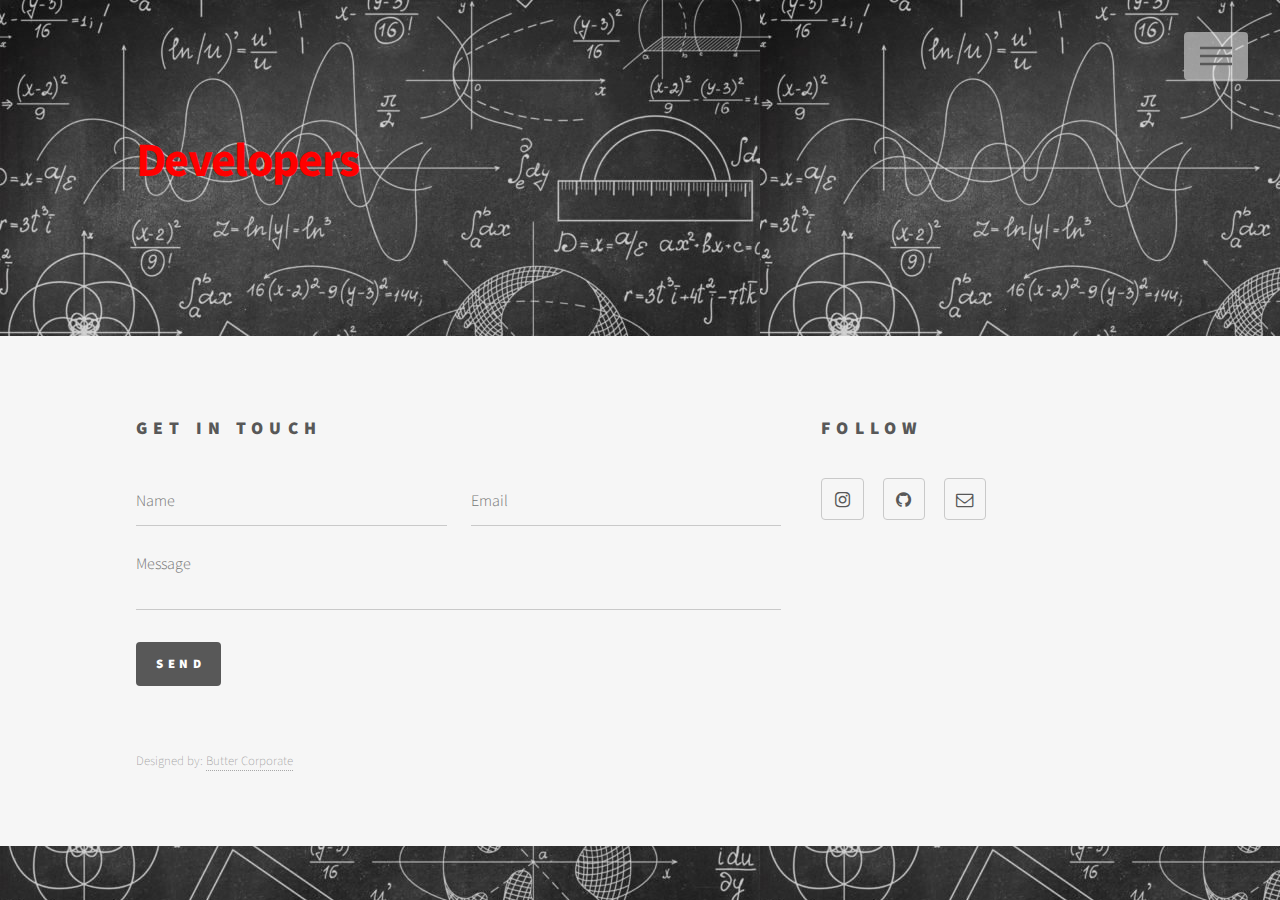
==== desarrolladores.html @ cd9f888b "menu bar changed" ====
<!DOCTYPE HTML>
<html>
<head>
	<meta charset="utf-8" />
	<meta name="viewport" content="width=device-width, initial-scale=1, user-scalable=no" />
	<link rel="stylesheet" href="assets/css/main.css" />
	<noscript><link rel="stylesheet" href="assets/css/noscript.css" /></noscript>
	<title>Developers</title>
</head>
<body class="is-preload">
		<div id="wrapper">

				<!-- Header -->
					<header id="header">
						<div class="inner">
							<!-- Nav -->
								<nav>
									<ul>
										<li><a href="#menu">Menu</a></li>
									</ul>
								</nav>

						</div>
					</header>

				<!-- Menu -->
					<nav id="menu">
						<h2>Menu</h2>
						<ul>
							<li><a href="index.html">Home</a></li>
							<li><a href="preguntas_frecuentes.html">Frequently asked question</a></li>
							<li><a href="otros_juegos.html">Other Products</a></li>
							<li><a href="elements.html">Donations</a></li>				
						</ul>
					</nav>

				<!-- Main -->
					<div id="main">
						<div class="inner">
							<header>
								<h1>
									<div id="pa2">Developers</div> 
								</h1>
							</header>
						</div>
					</div>
					<!-- Footer -->
					<footer id="footer">
						<div class="inner">
							<section>
								<h2>Get in touch</h2>
								<form method="post" action="#">
									<div class="fields">
										<div class="field half">
											<input type="text" name="name" id="name" placeholder="Name" />
										</div>
										<div class="field half">
											<input type="email" name="email" id="email" placeholder="Email" />
										</div>
										<div class="field">
											<textarea name="message" id="message" placeholder="Message"></textarea>
										</div>
									</div>
									<ul class="actions">
										<li><input type="submit" value="Send" class="primary" /></li>
									</ul>
								</form>
							</section>
							<section>
								<h2>Follow</h2>
								<ul class="icons">
									<li><a href="#" class="icon style2 fa-instagram"><span class="label">Instagram</span></a></li>
									<li><a href="#" class="icon style2 fa-github"><span class="label">GitHub</span></a></li>
									<li><a href="#" class="icon style2 fa-envelope-o"><span class="label">Email</span></a></li>
								</ul>
							</section>
							<ul class="copyright">
								<li>Designed by: <a href="">Butter Corporate</a></li>
							</ul>
						</div>
					</footer>
			</div>
			<script src="assets/js/jquery.min.js"></script>
			<script src="assets/js/browser.min.js"></script>
			<script src="assets/js/breakpoints.min.js"></script>
			<script src="assets/js/util.js"></script>
			<script src="assets/js/main.js"></script>
</body>
</html>
---- assets/css/main.css ----
@import url(font-awesome.min.css);
@import url("https://fonts.googleapis.com/css?family=Source+Sans+Pro:300,700,900");

/*
	Phantom by HTML5 UP
	html5up.net | @ajlkn
	Free for personal and commercial use under the CCA 3.0 license (html5up.net/license)
*/

html, body, div, span, applet, object,
iframe, h1, h2, h3, h4, h5, h6, p, blockquote,
pre, a, abbr, acronym, address, big, cite,
code, del, dfn, em, img, ins, kbd, q, s, samp,
small, strike, strong, sub, sup, tt, var, b,
u, i, center, dl, dt, dd, ol, ul, li, fieldset,
form, label, legend, table, caption, tbody,
tfoot, thead, tr, th, td, article, aside,
canvas, details, embed, figure, figcaption,
footer, header, hgroup, menu, nav, output, ruby,
section, summary, time, mark, audio, video {
	margin: 0;
	padding: 0;
	border: 0;
	font-size: 100%;
	font: inherit;
	vertical-align: baseline;}

article, aside, details, figcaption, figure,
footer, header, hgroup, menu, nav, section {
	display: block;}

body {
	line-height: 1;
}

ol, ul {
	list-style: none;
}

blockquote, q {
	quotes: none;
}

	blockquote:before, blockquote:after, q:before, q:after {
		content: '';
		content: none;
	}

table {
	border-collapse: collapse;
	border-spacing: 0;
}

body {
	-webkit-text-size-adjust: none;
}

mark {
	background-color: transparent;
	color: inherit;
}

input::-moz-focus-inner {
	border: 0;
	padding: 0;
}

input, select, textarea {
	-moz-appearance: none;
	-webkit-appearance: none;
	-ms-appearance: none;
	appearance: none;
}

/* Basic */

	@-ms-viewport {
		width: device-width;
	}

	body {
		-ms-overflow-style: scrollbar;
	}

	@media screen and (max-width: 480px) {

		html, body {
			min-width: 320px;
		}

	}

	html {
		box-sizing: border-box;
	}

	*, *:before, *:after {
		box-sizing: inherit;
	}

	body {
		background-image: url("fondo7.jpg");
	}

		body.is-preload *, body.is-preload *:before, body.is-preload *:after {
			-moz-animation: none !important;
			-webkit-animation: none !important;
			-ms-animation: none !important;
			animation: none !important;
			-moz-transition: none !important;
			-webkit-transition: none !important;
			-ms-transition: none !important;
			transition: none !important;
		}

/* Type */

	body, input, select, textarea {
		color: #585858;
		font-family: "Source Sans Pro", Helvetica, sans-serif;
		font-size: 16pt;
		font-weight: 300;
		line-height: 1.75;
	}

		@media screen and (max-width: 1680px) {

			body, input, select, textarea {
				font-size: 14pt;
			}

		}

		@media screen and (max-width: 1280px) {

			body, input, select, textarea {
				font-size: 12pt;
			}

		}

	a {
		-moz-transition: border-bottom-color 0.2s ease, color 0.2s ease;
		-webkit-transition: border-bottom-color 0.2s ease, color 0.2s ease;
		-ms-transition: border-bottom-color 0.2s ease, color 0.2s ease;
		transition: border-bottom-color 0.2s ease, color 0.2s ease;
		text-decoration: none;
		color: #585858;
		border-bottom: dotted 1px rgba(88, 88, 88, 0.5);
	}

		a:hover {
			border-bottom-color: transparent;
			color: #f2849e !important;
		}

	strong, b {
		font-weight: 900;
	}

	em, i {
		font-style: italic;
	}

	p {
		margin: 0 0 2em 0;
	}

	h1 {
		font-size: 3em;
		font-weight: 700;
		line-height: 1.3;
		margin: 0 0 1em 0;
		letter-spacing: -0.035em;
	}

		h1 {
			color: white;
		}


	#pa2 {
		color: red
	}
	#pa4 {
		color: rgb(42, 154, 219)
	}

	#pa5{
		color: #7EBD00;
	}
	#pa1, #pa2, #pa3, #pa4 {
		display: inline;
	}

		@media screen and (max-width: 736px) {

			h1 {
				font-size: 2em;
				margin: 0 0 1em 0;
			}

		}
		
		@media screen and (max-width: 360px) {

			h1 {
				font-size: 1.75em;
			}

		}

	h2, h3, h4, h5, h6 {
		font-weight: 900;
		line-height: 1.5;
		margin: 0 0 2em 0;
		text-transform: uppercase;
		letter-spacing: 0.35em;
	}

		h2 a, h3 a, h4 a, h5 a, h6 a {
			color: inherit;
		}

	h2 {
		font-size: 1.1em;
	}

	h3 {
		font-size: 1em;
	}

	h4 {
		font-size: 0.8em;
	}

	h5 {
		font-size: 0.8em;
	}

	h6 {
		font-size: 0.8em;
	}

	@media screen and (max-width: 980px) {

		h1 br, h2 br, h3 br, h4 br, h5 br, h6 br {
			display: none;
		}

	}

	@media screen and (max-width: 736px) {

		h2 {
			font-size: 1em;
		}

		h3 {
			font-size: 0.8em;
		}

	}

	sub {
		font-size: 0.8em;
		position: relative;
		top: 0.5em;
	}

	sup {
		font-size: 0.8em;
		position: relative;
		top: -0.5em;
	}

	blockquote {
		border-left: solid 4px #c9c9c9;
		font-style: italic;
		margin: 0 0 2em 0;
		padding: 0.5em 0 0.5em 2em;
	}

	code {
		background: rgba(144, 144, 144, 0.075);
		border-radius: 4px;
		border: solid 1px #c9c9c9;
		font-family: "Courier New", monospace;
		font-size: 0.9em;
		margin: 0 0.25em;
		padding: 0.25em 0.65em;
	}

	pre {
		-webkit-overflow-scrolling: touch;
		font-family: "Courier New", monospace;
		font-size: 0.9em;
		margin: 0 0 2em 0;
	}

		pre code {
			display: block;
			line-height: 1.75;
			padding: 1em 1.5em;
			overflow-x: auto;
		}

	hr {
		border: 0;
		border-bottom: solid 1px #c9c9c9;
		margin: 2em 0;
	}

		hr.major {
			margin: 3em 0;
		}

	.align-left {
		text-align: left;
	}

	.align-center {
		text-align: center;
	}

	.align-right {
		text-align: right;
	}

/* Row */

	.row {
		display: flex;
		flex-wrap: wrap;
		box-sizing: border-box;
		align-items: stretch;
	}

		.row > * {
			box-sizing: border-box;
		}

		.row.gtr-uniform > * > :last-child {
			margin-bottom: 0;
		}

		.row.aln-left {
			justify-content: flex-start;
		}

		.row.aln-center {
			justify-content: center;
		}

		.row.aln-right {
			justify-content: flex-end;
		}

		.row.aln-top {
			align-items: flex-start;
		}

		.row.aln-middle {
			align-items: center;
		}

		.row.aln-bottom {
			align-items: flex-end;
		}

		.row > .imp {
			order: -1;
		}

		.row > .col-1 {
			width: 8.3333333333%;
		}

		.row > .off-1 {
			margin-left: 8.3333333333%;
		}

		.row > .col-2 {
			width: 16.6666666667%;
		}

		.row > .off-2 {
			margin-left: 16.6666666667%;
		}

		.row > .col-3 {
			width: 25%;
		}

		.row > .off-3 {
			margin-left: 25%;
		}

		.row > .col-4 {
			width: 33.3333333333%;
		}

		.row > .off-4 {
			margin-left: 33.3333333333%;
		}

		.row > .col-5 {
			width: 41.6666666667%;
		}

		.row > .off-5 {
			margin-left: 41.6666666667%;
		}

		.row > .col-6 {
			width: 50%;
		}

		.row > .off-6 {
			margin-left: 50%;
		}

		.row > .col-7 {
			width: 58.3333333333%;
		}

		.row > .off-7 {
			margin-left: 58.3333333333%;
		}

		.row > .col-8 {
			width: 66.6666666667%;
		}

		.row > .off-8 {
			margin-left: 66.6666666667%;
		}

		.row > .col-9 {
			width: 75%;
		}

		.row > .off-9 {
			margin-left: 75%;
		}

		.row > .col-10 {
			width: 83.3333333333%;
		}

		.row > .off-10 {
			margin-left: 83.3333333333%;
		}

		.row > .col-11 {
			width: 91.6666666667%;
		}

		.row > .off-11 {
			margin-left: 91.6666666667%;
		}

		.row > .col-12 {
			width: 100%;
		}

		.row > .off-12 {
			margin-left: 100%;
		}

		.row.gtr-0 {
			margin-top: 0;
			margin-left: 0em;
		}

			.row.gtr-0 > * {
				padding: 0 0 0 0em;
			}

			.row.gtr-0.gtr-uniform {
				margin-top: 0em;
			}

				.row.gtr-0.gtr-uniform > * {
					padding-top: 0em;
				}

		.row.gtr-25 {
			margin-top: 0;
			margin-left: -0.5em;
		}

			.row.gtr-25 > * {
				padding: 0 0 0 0.5em;
			}

			.row.gtr-25.gtr-uniform {
				margin-top: -0.5em;
			}

				.row.gtr-25.gtr-uniform > * {
					padding-top: 0.5em;
				}

		.row.gtr-50 {
			margin-top: 0;
			margin-left: -1em;
		}

			.row.gtr-50 > * {
				padding: 0 0 0 1em;
			}

			.row.gtr-50.gtr-uniform {
				margin-top: -1em;
			}

				.row.gtr-50.gtr-uniform > * {
					padding-top: 1em;
				}

		.row {
			margin-top: 0;
			margin-left: -2em;
		}

			.row > * {
				padding: 0 0 0 2em;
			}

			.row.gtr-uniform {
				margin-top: -2em;
			}

				.row.gtr-uniform > * {
					padding-top: 2em;
				}

		.row.gtr-150 {
			margin-top: 0;
			margin-left: -3em;
		}

			.row.gtr-150 > * {
				padding: 0 0 0 3em;
			}

			.row.gtr-150.gtr-uniform {
				margin-top: -3em;
			}

				.row.gtr-150.gtr-uniform > * {
					padding-top: 3em;
				}

		.row.gtr-200 {
			margin-top: 0;
			margin-left: -4em;
		}

			.row.gtr-200 > * {
				padding: 0 0 0 4em;
			}

			.row.gtr-200.gtr-uniform {
				margin-top: -4em;
			}

				.row.gtr-200.gtr-uniform > * {
					padding-top: 4em;
				}

		@media screen and (max-width: 1680px) {

			.row {
				display: flex;
				flex-wrap: wrap;
				box-sizing: border-box;
				align-items: stretch;
			}

				.row > * {
					box-sizing: border-box;
				}

				.row.gtr-uniform > * > :last-child {
					margin-bottom: 0;
				}

				.row.aln-left {
					justify-content: flex-start;
				}

				.row.aln-center {
					justify-content: center;
				}

				.row.aln-right {
					justify-content: flex-end;
				}

				.row.aln-top {
					align-items: flex-start;
				}

				.row.aln-middle {
					align-items: center;
				}

				.row.aln-bottom {
					align-items: flex-end;
				}

				.row > .imp-xlarge {
					order: -1;
				}

				.row > .col-1-xlarge {
					width: 8.3333333333%;
				}

				.row > .off-1-xlarge {
					margin-left: 8.3333333333%;
				}

				.row > .col-2-xlarge {
					width: 16.6666666667%;
				}

				.row > .off-2-xlarge {
					margin-left: 16.6666666667%;
				}

				.row > .col-3-xlarge {
					width: 25%;
				}

				.row > .off-3-xlarge {
					margin-left: 25%;
				}

				.row > .col-4-xlarge {
					width: 33.3333333333%;
				}

				.row > .off-4-xlarge {
					margin-left: 33.3333333333%;
				}

				.row > .col-5-xlarge {
					width: 41.6666666667%;
				}

				.row > .off-5-xlarge {
					margin-left: 41.6666666667%;
				}

				.row > .col-6-xlarge {
					width: 50%;
				}

				.row > .off-6-xlarge {
					margin-left: 50%;
				}

				.row > .col-7-xlarge {
					width: 58.3333333333%;
				}

				.row > .off-7-xlarge {
					margin-left: 58.3333333333%;
				}

				.row > .col-8-xlarge {
					width: 66.6666666667%;
				}

				.row > .off-8-xlarge {
					margin-left: 66.6666666667%;
				}

				.row > .col-9-xlarge {
					width: 75%;
				}

				.row > .off-9-xlarge {
					margin-left: 75%;
				}

				.row > .col-10-xlarge {
					width: 83.3333333333%;
				}

				.row > .off-10-xlarge {
					margin-left: 83.3333333333%;
				}

				.row > .col-11-xlarge {
					width: 91.6666666667%;
				}

				.row > .off-11-xlarge {
					margin-left: 91.6666666667%;
				}

				.row > .col-12-xlarge {
					width: 100%;
				}

				.row > .off-12-xlarge {
					margin-left: 100%;
				}

				.row.gtr-0 {
					margin-top: 0;
					margin-left: 0em;
				}

					.row.gtr-0 > * {
						padding: 0 0 0 0em;
					}

					.row.gtr-0.gtr-uniform {
						margin-top: 0em;
					}

						.row.gtr-0.gtr-uniform > * {
							padding-top: 0em;
						}

				.row.gtr-25 {
					margin-top: 0;
					margin-left: -0.5em;
				}

					.row.gtr-25 > * {
						padding: 0 0 0 0.5em;
					}

					.row.gtr-25.gtr-uniform {
						margin-top: -0.5em;
					}

						.row.gtr-25.gtr-uniform > * {
							padding-top: 0.5em;
						}

				.row.gtr-50 {
					margin-top: 0;
					margin-left: -1em;
				}

					.row.gtr-50 > * {
						padding: 0 0 0 1em;
					}

					.row.gtr-50.gtr-uniform {
						margin-top: -1em;
					}

						.row.gtr-50.gtr-uniform > * {
							padding-top: 1em;
						}

				.row {
					margin-top: 0;
					margin-left: -2em;
				}

					.row > * {
						padding: 0 0 0 2em;
					}

					.row.gtr-uniform {
						margin-top: -2em;
					}

						.row.gtr-uniform > * {
							padding-top: 2em;
						}

				.row.gtr-150 {
					margin-top: 0;
					margin-left: -3em;
				}

					.row.gtr-150 > * {
						padding: 0 0 0 3em;
					}

					.row.gtr-150.gtr-uniform {
						margin-top: -3em;
					}

						.row.gtr-150.gtr-uniform > * {
							padding-top: 3em;
						}

				.row.gtr-200 {
					margin-top: 0;
					margin-left: -4em;
				}

					.row.gtr-200 > * {
						padding: 0 0 0 4em;
					}

					.row.gtr-200.gtr-uniform {
						margin-top: -4em;
					}

						.row.gtr-200.gtr-uniform > * {
							padding-top: 4em;
						}

		}

		@media screen and (max-width: 1280px) {

			.row {
				display: flex;
				flex-wrap: wrap;
				box-sizing: border-box;
				align-items: stretch;
			}

				.row > * {
					box-sizing: border-box;
				}

				.row.gtr-uniform > * > :last-child {
					margin-bottom: 0;
				}

				.row.aln-left {
					justify-content: flex-start;
				}

				.row.aln-center {
					justify-content: center;
				}

				.row.aln-right {
					justify-content: flex-end;
				}

				.row.aln-top {
					align-items: flex-start;
				}

				.row.aln-middle {
					align-items: center;
				}

				.row.aln-bottom {
					align-items: flex-end;
				}

				.row > .imp-large {
					order: -1;
				}

				.row > .col-1-large {
					width: 8.3333333333%;
				}

				.row > .off-1-large {
					margin-left: 8.3333333333%;
				}

				.row > .col-2-large {
					width: 16.6666666667%;
				}

				.row > .off-2-large {
					margin-left: 16.6666666667%;
				}

				.row > .col-3-large {
					width: 25%;
				}

				.row > .off-3-large {
					margin-left: 25%;
				}

				.row > .col-4-large {
					width: 33.3333333333%;
				}

				.row > .off-4-large {
					margin-left: 33.3333333333%;
				}

				.row > .col-5-large {
					width: 41.6666666667%;
				}

				.row > .off-5-large {
					margin-left: 41.6666666667%;
				}

				.row > .col-6-large {
					width: 50%;
				}

				.row > .off-6-large {
					margin-left: 50%;
				}

				.row > .col-7-large {
					width: 58.3333333333%;
				}

				.row > .off-7-large {
					margin-left: 58.3333333333%;
				}

				.row > .col-8-large {
					width: 66.6666666667%;
				}

				.row > .off-8-large {
					margin-left: 66.6666666667%;
				}

				.row > .col-9-large {
					width: 75%;
				}

				.row > .off-9-large {
					margin-left: 75%;
				}

				.row > .col-10-large {
					width: 83.3333333333%;
				}

				.row > .off-10-large {
					margin-left: 83.3333333333%;
				}

				.row > .col-11-large {
					width: 91.6666666667%;
				}

				.row > .off-11-large {
					margin-left: 91.6666666667%;
				}

				.row > .col-12-large {
					width: 100%;
				}

				.row > .off-12-large {
					margin-left: 100%;
				}

				.row.gtr-0 {
					margin-top: 0;
					margin-left: 0em;
				}

					.row.gtr-0 > * {
						padding: 0 0 0 0em;
					}

					.row.gtr-0.gtr-uniform {
						margin-top: 0em;
					}

						.row.gtr-0.gtr-uniform > * {
							padding-top: 0em;
						}

				.row.gtr-25 {
					margin-top: 0;
					margin-left: -0.5em;
				}

					.row.gtr-25 > * {
						padding: 0 0 0 0.5em;
					}

					.row.gtr-25.gtr-uniform {
						margin-top: -0.5em;
					}

						.row.gtr-25.gtr-uniform > * {
							padding-top: 0.5em;
						}

				.row.gtr-50 {
					margin-top: 0;
					margin-left: -1em;
				}

					.row.gtr-50 > * {
						padding: 0 0 0 1em;
					}

					.row.gtr-50.gtr-uniform {
						margin-top: -1em;
					}

						.row.gtr-50.gtr-uniform > * {
							padding-top: 1em;
						}

				.row {
					margin-top: 0;
					margin-left: -2em;
				}

					.row > * {
						padding: 0 0 0 2em;
					}

					.row.gtr-uniform {
						margin-top: -2em;
					}

						.row.gtr-uniform > * {
							padding-top: 2em;
						}

				.row.gtr-150 {
					margin-top: 0;
					margin-left: -3em;
				}

					.row.gtr-150 > * {
						padding: 0 0 0 3em;
					}

					.row.gtr-150.gtr-uniform {
						margin-top: -3em;
					}

						.row.gtr-150.gtr-uniform > * {
							padding-top: 3em;
						}

				.row.gtr-200 {
					margin-top: 0;
					margin-left: -4em;
				}

					.row.gtr-200 > * {
						padding: 0 0 0 4em;
					}

					.row.gtr-200.gtr-uniform {
						margin-top: -4em;
					}

						.row.gtr-200.gtr-uniform > * {
							padding-top: 4em;
						}

		}

		@media screen and (max-width: 980px) {

			.row {
				display: flex;
				flex-wrap: wrap;
				box-sizing: border-box;
				align-items: stretch;
			}

				.row > * {
					box-sizing: border-box;
				}

				.row.gtr-uniform > * > :last-child {
					margin-bottom: 0;
				}

				.row.aln-left {
					justify-content: flex-start;
				}

				.row.aln-center {
					justify-content: center;
				}

				.row.aln-right {
					justify-content: flex-end;
				}

				.row.aln-top {
					align-items: flex-start;
				}

				.row.aln-middle {
					align-items: center;
				}

				.row.aln-bottom {
					align-items: flex-end;
				}

				.row > .imp-medium {
					order: -1;
				}

				.row > .col-1-medium {
					width: 8.3333333333%;
				}

				.row > .off-1-medium {
					margin-left: 8.3333333333%;
				}

				.row > .col-2-medium {
					width: 16.6666666667%;
				}

				.row > .off-2-medium {
					margin-left: 16.6666666667%;
				}

				.row > .col-3-medium {
					width: 25%;
				}

				.row > .off-3-medium {
					margin-left: 25%;
				}

				.row > .col-4-medium {
					width: 33.3333333333%;
				}

				.row > .off-4-medium {
					margin-left: 33.3333333333%;
				}

				.row > .col-5-medium {
					width: 41.6666666667%;
				}

				.row > .off-5-medium {
					margin-left: 41.6666666667%;
				}

				.row > .col-6-medium {
					width: 50%;
				}

				.row > .off-6-medium {
					margin-left: 50%;
				}

				.row > .col-7-medium {
					width: 58.3333333333%;
				}

				.row > .off-7-medium {
					margin-left: 58.3333333333%;
				}

				.row > .col-8-medium {
					width: 66.6666666667%;
				}

				.row > .off-8-medium {
					margin-left: 66.6666666667%;
				}

				.row > .col-9-medium {
					width: 75%;
				}

				.row > .off-9-medium {
					margin-left: 75%;
				}

				.row > .col-10-medium {
					width: 83.3333333333%;
				}

				.row > .off-10-medium {
					margin-left: 83.3333333333%;
				}

				.row > .col-11-medium {
					width: 91.6666666667%;
				}

				.row > .off-11-medium {
					margin-left: 91.6666666667%;
				}

				.row > .col-12-medium {
					width: 100%;
				}

				.row > .off-12-medium {
					margin-left: 100%;
				}

				.row.gtr-0 {
					margin-top: 0;
					margin-left: 0em;
				}

					.row.gtr-0 > * {
						padding: 0 0 0 0em;
					}

					.row.gtr-0.gtr-uniform {
						margin-top: 0em;
					}

						.row.gtr-0.gtr-uniform > * {
							padding-top: 0em;
						}

				.row.gtr-25 {
					margin-top: 0;
					margin-left: -0.375em;
				}

					.row.gtr-25 > * {
						padding: 0 0 0 0.375em;
					}

					.row.gtr-25.gtr-uniform {
						margin-top: -0.375em;
					}

						.row.gtr-25.gtr-uniform > * {
							padding-top: 0.375em;
						}

				.row.gtr-50 {
					margin-top: 0;
					margin-left: -0.75em;
				}

					.row.gtr-50 > * {
						padding: 0 0 0 0.75em;
					}

					.row.gtr-50.gtr-uniform {
						margin-top: -0.75em;
					}

						.row.gtr-50.gtr-uniform > * {
							padding-top: 0.75em;
						}

				.row {
					margin-top: 0;
					margin-left: -1.5em;
				}

					.row > * {
						padding: 0 0 0 1.5em;
					}

					.row.gtr-uniform {
						margin-top: -1.5em;
					}

						.row.gtr-uniform > * {
							padding-top: 1.5em;
						}

				.row.gtr-150 {
					margin-top: 0;
					margin-left: -2.25em;
				}

					.row.gtr-150 > * {
						padding: 0 0 0 2.25em;
					}

					.row.gtr-150.gtr-uniform {
						margin-top: -2.25em;
					}

						.row.gtr-150.gtr-uniform > * {
							padding-top: 2.25em;
						}

				.row.gtr-200 {
					margin-top: 0;
					margin-left: -3em;
				}

					.row.gtr-200 > * {
						padding: 0 0 0 3em;
					}

					.row.gtr-200.gtr-uniform {
						margin-top: -3em;
					}

						.row.gtr-200.gtr-uniform > * {
							padding-top: 3em;
						}

		}

		@media screen and (max-width: 736px) {

			.row {
				display: flex;
				flex-wrap: wrap;
				box-sizing: border-box;
				align-items: stretch;
			}

				.row > * {
					box-sizing: border-box;
				}

				.row.gtr-uniform > * > :last-child {
					margin-bottom: 0;
				}

				.row.aln-left {
					justify-content: flex-start;
				}

				.row.aln-center {
					justify-content: center;
				}

				.row.aln-right {
					justify-content: flex-end;
				}

				.row.aln-top {
					align-items: flex-start;
				}

				.row.aln-middle {
					align-items: center;
				}

				.row.aln-bottom {
					align-items: flex-end;
				}

				.row > .imp-small {
					order: -1;
				}

				.row > .col-1-small {
					width: 8.3333333333%;
				}

				.row > .off-1-small {
					margin-left: 8.3333333333%;
				}

				.row > .col-2-small {
					width: 16.6666666667%;
				}

				.row > .off-2-small {
					margin-left: 16.6666666667%;
				}

				.row > .col-3-small {
					width: 25%;
				}

				.row > .off-3-small {
					margin-left: 25%;
				}

				.row > .col-4-small {
					width: 33.3333333333%;
				}

				.row > .off-4-small {
					margin-left: 33.3333333333%;
				}

				.row > .col-5-small {
					width: 41.6666666667%;
				}

				.row > .off-5-small {
					margin-left: 41.6666666667%;
				}

				.row > .col-6-small {
					width: 50%;
				}

				.row > .off-6-small {
					margin-left: 50%;
				}

				.row > .col-7-small {
					width: 58.3333333333%;
				}

				.row > .off-7-small {
					margin-left: 58.3333333333%;
				}

				.row > .col-8-small {
					width: 66.6666666667%;
				}

				.row > .off-8-small {
					margin-left: 66.6666666667%;
				}

				.row > .col-9-small {
					width: 75%;
				}

				.row > .off-9-small {
					margin-left: 75%;
				}

				.row > .col-10-small {
					width: 83.3333333333%;
				}

				.row > .off-10-small {
					margin-left: 83.3333333333%;
				}

				.row > .col-11-small {
					width: 91.6666666667%;
				}

				.row > .off-11-small {
					margin-left: 91.6666666667%;
				}

				.row > .col-12-small {
					width: 100%;
				}

				.row > .off-12-small {
					margin-left: 100%;
				}

				.row.gtr-0 {
					margin-top: 0;
					margin-left: 0em;
				}

					.row.gtr-0 > * {
						padding: 0 0 0 0em;
					}

					.row.gtr-0.gtr-uniform {
						margin-top: 0em;
					}

						.row.gtr-0.gtr-uniform > * {
							padding-top: 0em;
						}

				.row.gtr-25 {
					margin-top: 0;
					margin-left: -0.25em;
				}

					.row.gtr-25 > * {
						padding: 0 0 0 0.25em;
					}

					.row.gtr-25.gtr-uniform {
						margin-top: -0.25em;
					}

						.row.gtr-25.gtr-uniform > * {
							padding-top: 0.25em;
						}

				.row.gtr-50 {
					margin-top: 0;
					margin-left: -0.5em;
				}

					.row.gtr-50 > * {
						padding: 0 0 0 0.5em;
					}

					.row.gtr-50.gtr-uniform {
						margin-top: -0.5em;
					}

						.row.gtr-50.gtr-uniform > * {
							padding-top: 0.5em;
						}

				.row {
					margin-top: 0;
					margin-left: -1em;
				}

					.row > * {
						padding: 0 0 0 1em;
					}

					.row.gtr-uniform {
						margin-top: -1em;
					}

						.row.gtr-uniform > * {
							padding-top: 1em;
						}

				.row.gtr-150 {
					margin-top: 0;
					margin-left: -1.5em;
				}

					.row.gtr-150 > * {
						padding: 0 0 0 1.5em;
					}

					.row.gtr-150.gtr-uniform {
						margin-top: -1.5em;
					}

						.row.gtr-150.gtr-uniform > * {
							padding-top: 1.5em;
						}

				.row.gtr-200 {
					margin-top: 0;
					margin-left: -2em;
				}

					.row.gtr-200 > * {
						padding: 0 0 0 2em;
					}

					.row.gtr-200.gtr-uniform {
						margin-top: -2em;
					}

						.row.gtr-200.gtr-uniform > * {
							padding-top: 2em;
						}

		}

		@media screen and (max-width: 480px) {

			.row {
				display: flex;
				flex-wrap: wrap;
				box-sizing: border-box;
				align-items: stretch;
			}

				.row > * {
					box-sizing: border-box;
				}

				.row.gtr-uniform > * > :last-child {
					margin-bottom: 0;
				}

				.row.aln-left {
					justify-content: flex-start;
				}

				.row.aln-center {
					justify-content: center;
				}

				.row.aln-right {
					justify-content: flex-end;
				}

				.row.aln-top {
					align-items: flex-start;
				}

				.row.aln-middle {
					align-items: center;
				}

				.row.aln-bottom {
					align-items: flex-end;
				}

				.row > .imp-xsmall {
					order: -1;
				}

				.row > .col-1-xsmall {
					width: 8.3333333333%;
				}

				.row > .off-1-xsmall {
					margin-left: 8.3333333333%;
				}

				.row > .col-2-xsmall {
					width: 16.6666666667%;
				}

				.row > .off-2-xsmall {
					margin-left: 16.6666666667%;
				}

				.row > .col-3-xsmall {
					width: 25%;
				}

				.row > .off-3-xsmall {
					margin-left: 25%;
				}

				.row > .col-4-xsmall {
					width: 33.3333333333%;
				}

				.row > .off-4-xsmall {
					margin-left: 33.3333333333%;
				}

				.row > .col-5-xsmall {
					width: 41.6666666667%;
				}

				.row > .off-5-xsmall {
					margin-left: 41.6666666667%;
				}

				.row > .col-6-xsmall {
					width: 50%;
				}

				.row > .off-6-xsmall {
					margin-left: 50%;
				}

				.row > .col-7-xsmall {
					width: 58.3333333333%;
				}

				.row > .off-7-xsmall {
					margin-left: 58.3333333333%;
				}

				.row > .col-8-xsmall {
					width: 66.6666666667%;
				}

				.row > .off-8-xsmall {
					margin-left: 66.6666666667%;
				}

				.row > .col-9-xsmall {
					width: 75%;
				}

				.row > .off-9-xsmall {
					margin-left: 75%;
				}

				.row > .col-10-xsmall {
					width: 83.3333333333%;
				}

				.row > .off-10-xsmall {
					margin-left: 83.3333333333%;
				}

				.row > .col-11-xsmall {
					width: 91.6666666667%;
				}

				.row > .off-11-xsmall {
					margin-left: 91.6666666667%;
				}

				.row > .col-12-xsmall {
					width: 100%;
				}

				.row > .off-12-xsmall {
					margin-left: 100%;
				}

				.row.gtr-0 {
					margin-top: 0;
					margin-left: 0em;
				}

					.row.gtr-0 > * {
						padding: 0 0 0 0em;
					}

					.row.gtr-0.gtr-uniform {
						margin-top: 0em;
					}

						.row.gtr-0.gtr-uniform > * {
							padding-top: 0em;
						}

				.row.gtr-25 {
					margin-top: 0;
					margin-left: -0.25em;
				}

					.row.gtr-25 > * {
						padding: 0 0 0 0.25em;
					}

					.row.gtr-25.gtr-uniform {
						margin-top: -0.25em;
					}

						.row.gtr-25.gtr-uniform > * {
							padding-top: 0.25em;
						}

				.row.gtr-50 {
					margin-top: 0;
					margin-left: -0.5em;
				}

					.row.gtr-50 > * {
						padding: 0 0 0 0.5em;
					}

					.row.gtr-50.gtr-uniform {
						margin-top: -0.5em;
					}

						.row.gtr-50.gtr-uniform > * {
							padding-top: 0.5em;
						}

				.row {
					margin-top: 0;
					margin-left: -1em;
				}

					.row > * {
						padding: 0 0 0 1em;
					}

					.row.gtr-uniform {
						margin-top: -1em;
					}

						.row.gtr-uniform > * {
							padding-top: 1em;
						}

				.row.gtr-150 {
					margin-top: 0;
					margin-left: -1.5em;
				}

					.row.gtr-150 > * {
						padding: 0 0 0 1.5em;
					}

					.row.gtr-150.gtr-uniform {
						margin-top: -1.5em;
					}

						.row.gtr-150.gtr-uniform > * {
							padding-top: 1.5em;
						}

				.row.gtr-200 {
					margin-top: 0;
					margin-left: -2em;
				}

					.row.gtr-200 > * {
						padding: 0 0 0 2em;
					}

					.row.gtr-200.gtr-uniform {
						margin-top: -2em;
					}

						.row.gtr-200.gtr-uniform > * {
							padding-top: 2em;
						}

		}

/* Section/Article */

	section.special, article.special {
		text-align: center;
	}

	header p {
		margin-top: -1em;
	}

	@media screen and (max-width: 736px) {

		header p {
			margin-top: 0;
		}

	}

/* Icon */

	.icon {
		text-decoration: none;
		border-bottom: none;
		position: relative;
	}

		.icon:before {
			-moz-osx-font-smoothing: grayscale;
			-webkit-font-smoothing: antialiased;
			font-family: FontAwesome;
			font-style: normal;
			font-weight: normal;
			text-transform: none !important;
		}

		.icon > .label {
			display: none;
		}

		.icon.style2 {
			-moz-transition: background-color 0.2s ease-in-out, color 0.2s ease-in-out, border-color 0.2s ease-in-out;
			-webkit-transition: background-color 0.2s ease-in-out, color 0.2s ease-in-out, border-color 0.2s ease-in-out;
			-ms-transition: background-color 0.2s ease-in-out, color 0.2s ease-in-out, border-color 0.2s ease-in-out;
			transition: background-color 0.2s ease-in-out, color 0.2s ease-in-out, border-color 0.2s ease-in-out;
			background-color: transparent;
			border: solid 1px #c9c9c9;
			border-radius: 4px;
			width: 2.65em;
			height: 2.65em;
			display: inline-block;
			text-align: center;
			line-height: 2.65em;
			color: inherit;
		}

			.icon.style2:before {
				font-size: 1.1em;
			}

			.icon.style2:hover {
				color: #f2849e;
				border-color: #f2849e;
			}

			.icon.style2:active {
				background-color: rgba(242, 132, 158, 0.1);
			}

/* List */

	ol {
		list-style: decimal;
		margin: 0 0 2em 0;
		padding-left: 1.25em;
	}

		ol li {
			padding-left: 0.25em;
		}

	ul {
		list-style: disc;
		margin: 0 0 2em 0;
		padding-left: 1em;
	}

		ul li {
			padding-left: 0.5em;
		}

		ul.alt {
			list-style: none;
			padding-left: 0;
		}

			ul.alt li {
				border-top: solid 1px #c9c9c9;
				padding: 0.5em 0;
			}

				ul.alt li:first-child {
					border-top: 0;
					padding-top: 0;
				}

	dl {
		margin: 0 0 2em 0;
	}

		dl dt {
			display: block;
			font-weight: 900;
			margin: 0 0 1em 0;
		}

		dl dd {
			margin-left: 2em;
		}

/* Actions */

	ul.actions {
		display: -moz-flex;
		display: -webkit-flex;
		display: -ms-flex;
		display: flex;
		cursor: default;
		list-style: none;
		margin-left: -1em;
		padding-left: 0;
	}

		ul.actions li {
			padding: 0 0 0 1em;
			vertical-align: middle;
		}

		ul.actions.special {
			-moz-justify-content: center;
			-webkit-justify-content: center;
			-ms-justify-content: center;
			justify-content: center;
			width: 100%;
			margin-left: 0;
		}

			ul.actions.special li:first-child {
				padding-left: 0;
			}

		ul.actions.stacked {
			-moz-flex-direction: column;
			-webkit-flex-direction: column;
			-ms-flex-direction: column;
			flex-direction: column;
			margin-left: 0;
		}

			ul.actions.stacked li {
				padding: 1.3em 0 0 0;
			}

				ul.actions.stacked li:first-child {
					padding-top: 0;
				}

		ul.actions.fit {
			width: calc(100% + 1em);
		}

			ul.actions.fit li {
				-moz-flex-grow: 1;
				-webkit-flex-grow: 1;
				-ms-flex-grow: 1;
				flex-grow: 1;
				-moz-flex-shrink: 1;
				-webkit-flex-shrink: 1;
				-ms-flex-shrink: 1;
				flex-shrink: 1;
				width: 100%;
			}

				ul.actions.fit li > * {
					width: 100%;
				}

			ul.actions.fit.stacked {
				width: 100%;
			}

		@media screen and (max-width: 480px) {

			ul.actions:not(.fixed) {
				-moz-flex-direction: column;
				-webkit-flex-direction: column;
				-ms-flex-direction: column;
				flex-direction: column;
				margin-left: 0;
				width: 100% !important;
			}

				ul.actions:not(.fixed) li {
					-moz-flex-grow: 1;
					-webkit-flex-grow: 1;
					-ms-flex-grow: 1;
					flex-grow: 1;
					-moz-flex-shrink: 1;
					-webkit-flex-shrink: 1;
					-ms-flex-shrink: 1;
					flex-shrink: 1;
					padding: 1em 0 0 0;
					text-align: center;
					width: 100%;
				}

					ul.actions:not(.fixed) li > * {
						width: 100%;
					}

					ul.actions:not(.fixed) li:first-child {
						padding-top: 0;
					}

					ul.actions:not(.fixed) li input[type="submit"],
					ul.actions:not(.fixed) li input[type="reset"],
					ul.actions:not(.fixed) li input[type="button"],
					ul.actions:not(.fixed) li button,
					ul.actions:not(.fixed) li .button {
						width: 100%;
					}

						ul.actions:not(.fixed) li input[type="submit"].icon:before,
						ul.actions:not(.fixed) li input[type="reset"].icon:before,
						ul.actions:not(.fixed) li input[type="button"].icon:before,
						ul.actions:not(.fixed) li button.icon:before,
						ul.actions:not(.fixed) li .button.icon:before {
							margin-left: -0.5rem;
						}

		}

/* Icons */

	ul.icons {
		cursor: default;
		list-style: none;
		padding-left: 0;
		margin: -1em 0 2em -1em;
	}

		ul.icons li {
			display: inline-block;
			padding: 1em 0 0 1em;
		}

/* Form */

	form {
		margin: 0 0 2em 0;
		overflow-x: hidden;
	}

		form > :last-child {
			margin-bottom: 0;
		}

		form > .fields {
			display: -moz-flex;
			display: -webkit-flex;
			display: -ms-flex;
			display: flex;
			-moz-flex-wrap: wrap;
			-webkit-flex-wrap: wrap;
			-ms-flex-wrap: wrap;
			flex-wrap: wrap;
			width: calc(100% + 3em);
			margin: -1.5em 0 2em -1.5em;
		}

			form > .fields > .field {
				-moz-flex-grow: 0;
				-webkit-flex-grow: 0;
				-ms-flex-grow: 0;
				flex-grow: 0;
				-moz-flex-shrink: 0;
				-webkit-flex-shrink: 0;
				-ms-flex-shrink: 0;
				flex-shrink: 0;
				padding: 1.5em 0 0 1.5em;
				width: calc(100% - 1.5em);
			}

				form > .fields > .field.half {
					width: calc(50% - 0.75em);
				}

				form > .fields > .field.third {
					width: calc(100%/3 - 0.5em);
				}

				form > .fields > .field.quarter {
					width: calc(25% - 0.375em);
				}

		@media screen and (max-width: 480px) {

			form > .fields {
				width: calc(100% + 3em);
				margin: -1.5em 0 2em -1.5em;
			}

				form > .fields > .field {
					padding: 1.5em 0 0 1.5em;
					width: calc(100% - 1.5em);
				}

					form > .fields > .field.half {
						width: calc(100% - 1.5em);
					}

					form > .fields > .field.third {
						width: calc(100% - 1.5em);
					}

					form > .fields > .field.quarter {
						width: calc(100% - 1.5em);
					}

		}

	label {
		display: block;
		font-size: 0.9em;
		font-weight: 900;
		margin: 0 0 1em 0;
	}

	input[type="text"],
	input[type="password"],
	input[type="email"],
	input[type="tel"],
	select,
	textarea {
		-moz-appearance: none;
		-webkit-appearance: none;
		-ms-appearance: none;
		appearance: none;
		background-color: transparent;
		border: none;
		border-radius: 0;
		border-bottom: solid 1px #c9c9c9;
		color: inherit;
		display: block;
		outline: 0;
		padding: 0;
		text-decoration: none;
		width: 100%;
	}

		input[type="text"]:invalid,
		input[type="password"]:invalid,
		input[type="email"]:invalid,
		input[type="tel"]:invalid,
		select:invalid,
		textarea:invalid {
			box-shadow: none;
		}

		input[type="text"]:focus,
		input[type="password"]:focus,
		input[type="email"]:focus,
		input[type="tel"]:focus,
		select:focus,
		textarea:focus {
			border-bottom-color: #f2849e;
			box-shadow: inset 0 -1px 0 0 #f2849e;
		}

	select {
		background-image: url("data:image/svg+xml;charset=utf8,%3Csvg xmlns='http://www.w3.org/2000/svg' width='40' height='40' preserveAspectRatio='none' viewBox='0 0 40 40'%3E%3Cpath d='M9.4,12.3l10.4,10.4l10.4-10.4c0.2-0.2,0.5-0.4,0.9-0.4c0.3,0,0.6,0.1,0.9,0.4l3.3,3.3c0.2,0.2,0.4,0.5,0.4,0.9 c0,0.4-0.1,0.6-0.4,0.9L20.7,31.9c-0.2,0.2-0.5,0.4-0.9,0.4c-0.3,0-0.6-0.1-0.9-0.4L4.3,17.3c-0.2-0.2-0.4-0.5-0.4-0.9 c0-0.4,0.1-0.6,0.4-0.9l3.3-3.3c0.2-0.2,0.5-0.4,0.9-0.4S9.1,12.1,9.4,12.3z' fill='%23c9c9c9' /%3E%3C/svg%3E");
		background-size: 1.25rem;
		background-repeat: no-repeat;
		background-position: calc(100% - 1rem) center;
		height: 3em;
		padding-right: 3em;
		text-overflow: ellipsis;
	}

		select option {
			background: #ffffff;
		}

		select:focus::-ms-value {
			background-color: transparent;
		}

		select::-ms-expand {
			display: none;
		}

	input[type="text"],
	input[type="password"],
	input[type="email"],
	select {
		height: 3em;
	}

	textarea {
		padding: 0;
		min-height: 3.75em;
	}

	input[type="checkbox"],
	input[type="radio"] {
		-moz-appearance: none;
		-webkit-appearance: none;
		-ms-appearance: none;
		appearance: none;
		display: block;
		float: left;
		margin-right: -2em;
		opacity: 0;
		width: 1em;
		z-index: -1;
	}

		input[type="checkbox"] + label,
		input[type="radio"] + label {
			text-decoration: none;
			color: #585858;
			cursor: pointer;
			display: inline-block;
			font-size: 1em;
			font-weight: 300;
			padding-left: 2.55em;
			padding-right: 0.75em;
			position: relative;
		}

			input[type="checkbox"] + label:before,
			input[type="radio"] + label:before {
				-moz-osx-font-smoothing: grayscale;
				-webkit-font-smoothing: antialiased;
				font-family: FontAwesome;
				font-style: normal;
				font-weight: normal;
				text-transform: none !important;
			}

			input[type="checkbox"] + label:before,
			input[type="radio"] + label:before {
				border-radius: 4px;
				border: solid 1px #c9c9c9;
				content: '';
				display: inline-block;
				height: 1.8em;
				left: 0;
				line-height: 1.725em;
				position: absolute;
				text-align: center;
				top: 0;
				width: 1.8em;
			}

		input[type="checkbox"]:checked + label:before,
		input[type="radio"]:checked + label:before {
			background: #585858;
			border-color: #585858;
			color: #ffffff;
			content: '\f00c';
		}

		input[type="checkbox"]:focus + label:before,
		input[type="radio"]:focus + label:before {
			border-color: #f2849e;
			box-shadow: 0 0 0 1px #f2849e;
		}

	input[type="checkbox"] + label:before {
		border-radius: 4px;
	}

	input[type="radio"] + label:before {
		border-radius: 100%;
	}

/* Box */

	.box {
		border-radius: 4px;
		border: solid 1px #c9c9c9;
		margin-bottom: 2em;
		padding: 1.5em;
	}

		.box > :last-child,
		.box > :last-child > :last-child,
		.box > :last-child > :last-child > :last-child {
			margin-bottom: 0;
		}

		.box.alt {
			border: 0;
			border-radius: 0;
			padding: 0;
		}

/* Image */

	.image {
		border-radius: 4px;
		border: 0;
		display: inline-block;
		position: relative;
	}

		.image img {
			border-radius: 4px;
			display: block;
		}

		.image.left, .image.right {
			max-width: 40%;
		}

			.image.left img, .image.right img {
				width: 100%;
			}

		.image.left {
			float: left;
			padding: 0 1.5em 1em 0;
			top: 0.25em;
		}

		.image.right {
			float: right;
			padding: 0 0 1em 1.5em;
			top: 0.25em;
		}

		.image.fit {
			display: block;
			margin: 0 0 2em 0;
			width: 100%;
		}

			.image.fit img {
				width: 100%;
			}

		.image.main {
			display: block;
			margin: 0 0 3em 0;
			width: 100%;
		}

			.image.main img {
				width: 100%;
			}

			@media screen and (max-width: 736px) {

				.image.main {
					margin: 0 0 2em 0;
				}

			}

/* Table */

	.table-wrapper {
		-webkit-overflow-scrolling: touch;
		overflow-x: auto;
	}

	table {
		margin: 0 0 2em 0;
		width: 100%;
	}

		table tbody tr {
			border: solid 1px #c9c9c9;
			border-left: 0;
			border-right: 0;
		}

			table tbody tr:nth-child(2n + 1) {
				background-color: rgba(144, 144, 144, 0.075);
			}

		table td {
			padding: 0.75em 0.75em;
		}

		table th {
			font-size: 0.9em;
			font-weight: 900;
			padding: 0 0.75em 0.75em 0.75em;
			text-align: left;
		}

		table thead {
			border-bottom: solid 2px #c9c9c9;
		}

		table tfoot {
			border-top: solid 2px #c9c9c9;
		}

		table.alt {
			border-collapse: separate;
		}

			table.alt tbody tr td {
				border: solid 1px #c9c9c9;
				border-left-width: 0;
				border-top-width: 0;
			}

				table.alt tbody tr td:first-child {
					border-left-width: 1px;
				}

			table.alt tbody tr:first-child td {
				border-top-width: 1px;
			}

			table.alt thead {
				border-bottom: 0;
			}

			table.alt tfoot {
				border-top: 0;
			}

/* Button */

	input[type="submit"],
	input[type="reset"],
	input[type="button"],
	button,
	.button {
		-moz-appearance: none;
		-webkit-appearance: none;
		-ms-appearance: none;
		appearance: none;
		-moz-transition: background-color 0.2s ease-in-out, color 0.2s ease-in-out, box-shadow 0.2s ease-in-out;
		-webkit-transition: background-color 0.2s ease-in-out, color 0.2s ease-in-out, box-shadow 0.2s ease-in-out;
		-ms-transition: background-color 0.2s ease-in-out, color 0.2s ease-in-out, box-shadow 0.2s ease-in-out;
		transition: background-color 0.2s ease-in-out, color 0.2s ease-in-out, box-shadow 0.2s ease-in-out;
		background-color: transparent;
		border-radius: 4px;
		border: 0;
		box-shadow: inset 0 0 0 2px #585858;
		color: #585858 !important;
		cursor: pointer;
		display: inline-block;
		font-size: 0.8em;
		font-weight: 900;
		height: 3.5em;
		letter-spacing: 0.35em;
		line-height: 3.45em;
		overflow: hidden;
		padding: 0 1.25em 0 1.6em;
		text-align: center;
		text-decoration: none;
		text-overflow: ellipsis;
		text-transform: uppercase;
		white-space: nowrap;
	}

		input[type="submit"].icon:before,
		input[type="reset"].icon:before,
		input[type="button"].icon:before,
		button.icon:before,
		.button.icon:before {
			margin-right: 0.5em;
		}

		input[type="submit"].fit,
		input[type="reset"].fit,
		input[type="button"].fit,
		button.fit,
		.button.fit {
			width: 100%;
		}

		input[type="submit"]:hover,
		input[type="reset"]:hover,
		input[type="button"]:hover,
		button:hover,
		.button:hover {
			color: #f2849e !important;
			box-shadow: inset 0 0 0 2px #f2849e;
		}

		input[type="submit"]:active,
		input[type="reset"]:active,
		input[type="button"]:active,
		button:active,
		.button:active {
			background-color: rgba(242, 132, 158, 0.1);
		}

		input[type="submit"].small,
		input[type="reset"].small,
		input[type="button"].small,
		button.small,
		.button.small {
			font-size: 0.6em;
		}

		input[type="submit"].large,
		input[type="reset"].large,
		input[type="button"].large,
		button.large,
		.button.large {
			font-size: 1em;
		}

		input[type="submit"].primary,
		input[type="reset"].primary,
		input[type="button"].primary,
		button.primary,
		.button.primary {
			box-shadow: none;
			background-color: #585858;
			color: #ffffff !important;
		}

			input[type="submit"].primary:hover,
			input[type="reset"].primary:hover,
			input[type="button"].primary:hover,
			button.primary:hover,
			.button.primary:hover {
				background-color: #f2849e;
			}

			input[type="submit"].primary:active,
			input[type="reset"].primary:active,
			input[type="button"].primary:active,
			button.primary:active,
			.button.primary:active {
				background-color: #ee5f81;
			}

		input[type="submit"].disabled, input[type="submit"]:disabled,
		input[type="reset"].disabled,
		input[type="reset"]:disabled,
		input[type="button"].disabled,
		input[type="button"]:disabled,
		button.disabled,
		button:disabled,
		.button.disabled,
		.button:disabled {
			pointer-events: none;
			opacity: 0.25;
		}

/* Tiles */

	.tiles {
		display: -moz-flex;
		display: -webkit-flex;
		display: -ms-flex;
		display: flex;
		-moz-flex-wrap: wrap;
		-webkit-flex-wrap: wrap;
		-ms-flex-wrap: wrap;
		flex-wrap: wrap;
		postiion: relative;
		margin: -2.5em 0 0 -2.5em;
	}

		.tiles article {
			-moz-transition: -moz-transform 0.5s ease, opacity 0.5s ease;
			-webkit-transition: -webkit-transform 0.5s ease, opacity 0.5s ease;
			-ms-transition: -ms-transform 0.5s ease, opacity 0.5s ease;
			transition: transform 0.5s ease, opacity 0.5s ease;
			position: relative;
			width: calc(33.3333333333% - 2.5em);
			margin: 2.5em 0 0 2.5em;
		}

			.tiles article > .image {
				-moz-transition: -moz-transform 0.5s ease;
				-webkit-transition: -webkit-transform 0.5s ease;
				-ms-transition: -ms-transform 0.5s ease;
				transition: transform 0.5s ease;
				position: relative;
				display: block;
				width: 100%;
				border-radius: 4px;
				overflow: hidden;
			}

				.tiles article > .image img {
					display: block;
					width: 100%;
				}

				.tiles article > .image:before {
					pointer-events: none;
					-moz-transition: background-color 0.5s ease, opacity 0.5s ease;
					-webkit-transition: background-color 0.5s ease, opacity 0.5s ease;
					-ms-transition: background-color 0.5s ease, opacity 0.5s ease;
					transition: background-color 0.5s ease, opacity 0.5s ease;
					content: '';
					display: block;
					position: absolute;
					top: 0;
					left: 0;
					width: 100%;
					height: 100%;
					opacity: 1.0;
					z-index: 1;
					opacity: 0.8;
				}

				.tiles article > .image:after {
					pointer-events: none;
					-moz-transition: opacity 0.5s ease;
					-webkit-transition: opacity 0.5s ease;
					-ms-transition: opacity 0.5s ease;
					transition: opacity 0.5s ease;
					content: '';
					display: block;
					position: absolute;
					top: 0;
					left: 0;
					width: 100%;
					height: 100%;
					background-image: url("data:image/svg+xml;charset=utf8,%3Csvg xmlns='http://www.w3.org/2000/svg' width='100' height='100' viewBox='0 0 100 100' preserveAspectRatio='none'%3E%3Cstyle%3Eline %7B stroke-width: 0.25px%3B stroke: %23ffffff%3B %7D%3C/style%3E%3Cline x1='0' y1='0' x2='100' y2='100' /%3E%3Cline x1='100' y1='0' x2='0' y2='100' /%3E%3C/svg%3E");
					background-position: center;
					background-repeat: no-repeat;
					background-size: 100% 100%;
					opacity: 0.25;
					z-index: 2;
				}

			.tiles article > a {
				display: -moz-flex;
				display: -webkit-flex;
				display: -ms-flex;
				display: flex;
				-moz-flex-direction: column;
				-webkit-flex-direction: column;
				-ms-flex-direction: column;
				flex-direction: column;
				-moz-align-items: center;
				-webkit-align-items: center;
				-ms-align-items: center;
				align-items: center;
				-moz-justify-content: center;
				-webkit-justify-content: center;
				-ms-justify-content: center;
				justify-content: center;
				-moz-transition: background-color 0.5s ease, -moz-transform 0.5s ease;
				-webkit-transition: background-color 0.5s ease, -webkit-transform 0.5s ease;
				-ms-transition: background-color 0.5s ease, -ms-transform 0.5s ease;
				transition: background-color 0.5s ease, transform 0.5s ease;
				position: absolute;
				top: 0;
				left: 0;
				width: 100%;
				height: 100%;
				padding: 1em;
				border-radius: 4px;
				border-bottom: 0;
				color: #ffffff;
				text-align: center;
				text-decoration: none;
				z-index: 3;
			}

				.tiles article > a > :last-child {
					margin: 0;
				}

				.tiles article > a:hover {
					color: #ffffff !important;
				}

				.tiles article > a h2 {
					margin: 0;
				}

				.tiles article > a .content {
					-moz-transition: max-height 0.5s ease, opacity 0.5s ease;
					-webkit-transition: max-height 0.5s ease, opacity 0.5s ease;
					-ms-transition: max-height 0.5s ease, opacity 0.5s ease;
					transition: max-height 0.5s ease, opacity 0.5s ease;
					width: 100%;
					max-height: 0;
					line-height: 1.5;
					margin-top: 0.35em;
					opacity: 0;
				}

					.tiles article > a .content > :last-child {
						margin-bottom: 0;
					}

			.tiles article.style1 > .image:before {
				background-color: #f2849e;
			}

			.tiles article.style2 > .image:before {
				background-color: #7ecaf6;
			}

			.tiles article.style3 > .image:before {
				background-color: #7bd0c1;
			}

			.tiles article.style4 > .image:before {
				background-color: #c75b9b;
			}

			.tiles article.style5 > .image:before {
				background-color: #ae85ca;
			}

			.tiles article.style6 > .image:before {
				background-color: #8499e7;
			}

			body:not(.is-touch) .tiles article:hover > .image {
				-moz-transform: scale(1.1);
				-webkit-transform: scale(1.1);
				-ms-transform: scale(1.1);
				transform: scale(1.1);
			}

				body:not(.is-touch) .tiles article:hover > .image:before {
					background-color: #333333;
					opacity: 0.35;
				}

				body:not(.is-touch) .tiles article:hover > .image:after {
					opacity: 0;
				}

			body:not(.is-touch) .tiles article:hover .content {
				max-height: 15em;
				opacity: 1;
			}

		* + .tiles {
			margin-top: 2em;
		}

		body.is-preload .tiles article {
			-moz-transform: scale(0.9);
			-webkit-transform: scale(0.9);
			-ms-transform: scale(0.9);
			transform: scale(0.9);
			opacity: 0;
		}

		body.is-touch .tiles article .content {
			max-height: 15em;
			opacity: 1;
		}

		@media screen and (max-width: 1280px) {

			.tiles {
				margin: -1.25em 0 0 -1.25em;
			}

				.tiles article {
					width: calc(33.3333333333% - 1.25em);
					margin: 1.25em 0 0 1.25em;
				}

		}

		@media screen and (max-width: 980px) {

			.tiles {
				margin: -2.5em 0 0 -2.5em;
			}

				.tiles article {
					width: calc(50% - 2.5em);
					margin: 2.5em 0 0 2.5em;
				}

		}

		@media screen and (max-width: 736px) {

			.tiles {
				margin: -1.25em 0 0 -1.25em;
			}

				.tiles article {
					width: calc(50% - 1.25em);
					margin: 1.25em 0 0 1.25em;
				}

					.tiles article:hover > .image {
						-moz-transform: scale(1.0);
						-webkit-transform: scale(1.0);
						-ms-transform: scale(1.0);
						transform: scale(1.0);
					}

		}

		@media screen and (max-width: 480px) {

			.tiles {
				margin: 0;
			}

				.tiles article {
					width: 100%;
					margin: 1.25em 0 0 0;
				}

		}

/* Header */

	#header {
		padding: 8em 0 0.1em 0 ;
	}

		#header .logo {
			display: block;
			border-bottom: 0;
			color: inherit;
			font-weight: 900;
			letter-spacing: 0.35em;
			margin: 0 0 2.5em 0;
			text-decoration: none;
			text-transform: uppercase;
			display: inline-block;
		}

			#header .logo > * {
				display: inline-block;
				vertical-align: middle;
			}

			#header .logo .symbol {
				margin-right: 0.65em;
			}

				#header .logo .symbol img {
					display: block;
					width: 2em;
					height: 2em;
				}

		#header nav {
			position: fixed;
			right: 2em;
			top: 2em;
			z-index: 10000;
		}

			#header nav ul {
				display: -moz-flex;
				display: -webkit-flex;
				display: -ms-flex;
				display: flex;
				-moz-align-items: center;
				-webkit-align-items: center;
				-ms-align-items: center;
				align-items: center;
				list-style: none;
				margin: 0;
				padding: 0;
			}

				#header nav ul li {
					display: block;
					padding: 0;
				}

					#header nav ul li a {
						display: block;
						position: relative;
						height: 3em;
						line-height: 3em;
						padding: 0 1.5em;
						background-color: rgba(255, 255, 255, 0.5);
						border-radius: 4px;
						border: 0;
						font-size: 0.8em;
						font-weight: 900;
						letter-spacing: 0.35em;
						text-transform: uppercase;
					}

					#header nav ul li a[href="#menu"] {
						-webkit-tap-highlight-color: transparent;
						width: 4em;
						text-indent: 4em;
						font-size: 1em;
						overflow: hidden;
						padding: 0;
						white-space: nowrap;
					}

						#header nav ul li a[href="#menu"]:before, #header nav ul li a[href="#menu"]:after {
							-moz-transition: opacity 0.2s ease;
							-webkit-transition: opacity 0.2s ease;
							-ms-transition: opacity 0.2s ease;
							transition: opacity 0.2s ease;
							content: '';
							display: block;
							position: absolute;
							top: 0;
							left: 0;
							width: 100%;
							height: 100%;
							background-position: center;
							background-repeat: no-repeat;
							background-size: 2em 2em;
						}

						#header nav ul li a[href="#menu"]:before {
							background-image: url("data:image/svg+xml;charset=utf8,%3Csvg xmlns='http://www.w3.org/2000/svg' width='100' height='100' viewBox='0 0 100 100' preserveAspectRatio='none'%3E%3Cstyle%3Eline %7B stroke-width: 8px%3B stroke: %23f2849e%3B %7D%3C/style%3E%3Cline x1='0' y1='25' x2='100' y2='25' /%3E%3Cline x1='0' y1='50' x2='100' y2='50' /%3E%3Cline x1='0' y1='75' x2='100' y2='75' /%3E%3C/svg%3E");
							opacity: 0;
						}

						#header nav ul li a[href="#menu"]:after {
							background-image: url("data:image/svg+xml;charset=utf8,%3Csvg xmlns='http://www.w3.org/2000/svg' width='100' height='100' viewBox='0 0 100 100' preserveAspectRatio='none'%3E%3Cstyle%3Eline %7B stroke-width: 8px%3B stroke: %23585858%3B %7D%3C/style%3E%3Cline x1='0' y1='25' x2='100' y2='25' /%3E%3Cline x1='0' y1='50' x2='100' y2='50' /%3E%3Cline x1='0' y1='75' x2='100' y2='75' /%3E%3C/svg%3E");
							opacity: 1;
						}

						#header nav ul li a[href="#menu"]:hover:before {
							opacity: 1;
						}

						#header nav ul li a[href="#menu"]:hover:after {
							opacity: 0;
						}

		@media screen and (max-width: 736px) {

			#header {
				padding: 4em 0 0.1em 0 ;
			}

				#header nav {
					right: 0.5em;
					top: 0.5em;
				}

					#header nav ul li a[href="#menu"]:before, #header nav ul li a[href="#menu"]:after {
						background-size: 1.5em 1.5em;
					}

		}

/* Menu */

	#wrapper {
		-moz-transition: opacity 0.45s ease;
		-webkit-transition: opacity 0.45s ease;
		-ms-transition: opacity 0.45s ease;
		transition: opacity 0.45s ease;
		opacity: 1;
	}

	#menu {
		-moz-transform: translateX(22em);
		-webkit-transform: translateX(22em);
		-ms-transform: translateX(22em);
		transform: translateX(22em);
		-moz-transition: -moz-transform 0.45s ease, visibility 0.45s;
		-webkit-transition: -webkit-transform 0.45s ease, visibility 0.45s;
		-ms-transition: -ms-transform 0.45s ease, visibility 0.45s;
		transition: transform 0.45s ease, visibility 0.45s;
		position: fixed;
		top: 0;
		right: 0;
		width: 22em;
		max-width: 80%;
		height: 100%;
		-webkit-overflow-scrolling: touch;
		background: #585858;
		color: #ffffff;
		cursor: default;
		visibility: hidden;
		z-index: 10002;
	}

		#menu > .inner {
			-moz-transition: opacity 0.45s ease;
			-webkit-transition: opacity 0.45s ease;
			-ms-transition: opacity 0.45s ease;
			transition: opacity 0.45s ease;
			-webkit-overflow-scrolling: touch;
			position: absolute;
			top: 0;
			left: 0;
			width: 100%;
			height: 100%;
			padding: 2.75em;
			opacity: 0;
			overflow-y: auto;
		}

			#menu > .inner > ul {
				list-style: none;
				margin: 0 0 1em 0;
				padding: 0;
			}

				#menu > .inner > ul > li {
					padding: 0;
					border-top: solid 1px rgba(255, 255, 255, 0.15);
				}

					#menu > .inner > ul > li a {
						display: block;
						padding: 1em 0;
						line-height: 1.5;
						border: 0;
						color: inherit;
					}

					#menu > .inner > ul > li:first-child {
						border-top: 0;
						margin-top: -1em;
					}

		#menu > .close {
			-moz-transition: opacity 0.45s ease, -moz-transform 0.45s ease;
			-webkit-transition: opacity 0.45s ease, -webkit-transform 0.45s ease;
			-ms-transition: opacity 0.45s ease, -ms-transform 0.45s ease;
			transition: opacity 0.45s ease, transform 0.45s ease;
			-moz-transform: scale(0.25) rotate(180deg);
			-webkit-transform: scale(0.25) rotate(180deg);
			-ms-transform: scale(0.25) rotate(180deg);
			transform: scale(0.25) rotate(180deg);
			-webkit-tap-highlight-color: transparent;
			display: block;
			position: absolute;
			top: 2em;
			left: -6em;
			width: 6em;
			text-indent: 6em;
			height: 3em;
			border: 0;
			font-size: 1em;
			opacity: 0;
			overflow: hidden;
			padding: 0;
			white-space: nowrap;
		}

			#menu > .close:before, #menu > .close:after {
				-moz-transition: opacity 0.2s ease;
				-webkit-transition: opacity 0.2s ease;
				-ms-transition: opacity 0.2s ease;
				transition: opacity 0.2s ease;
				content: '';
				display: block;
				position: absolute;
				top: 0;
				left: 0;
				width: 100%;
				height: 100%;
				background-position: center;
				background-repeat: no-repeat;
				background-size: 2em 2em;
			}

			#menu > .close:before {
				background-image: url("data:image/svg+xml;charset=utf8,%3Csvg xmlns='http://www.w3.org/2000/svg' width='100' height='100' viewBox='0 0 100 100' preserveAspectRatio='none'%3E%3Cstyle%3Eline %7B stroke-width: 8px%3B stroke: %23f2849e%3B %7D%3C/style%3E%3Cline x1='15' y1='15' x2='85' y2='85' /%3E%3Cline x1='85' y1='15' x2='15' y2='85' /%3E%3C/svg%3E");
				opacity: 0;
			}

			#menu > .close:after {
				background-image: url("data:image/svg+xml;charset=utf8,%3Csvg xmlns='http://www.w3.org/2000/svg' width='100' height='100' viewBox='0 0 100 100' preserveAspectRatio='none'%3E%3Cstyle%3Eline %7B stroke-width: 8px%3B stroke: %23585858%3B %7D%3C/style%3E%3Cline x1='15' y1='15' x2='85' y2='85' /%3E%3Cline x1='85' y1='15' x2='15' y2='85' /%3E%3C/svg%3E");
				opacity: 1;
			}

			#menu > .close:hover:before {
				opacity: 1;
			}

			#menu > .close:hover:after {
				opacity: 0;
			}

		@media screen and (max-width: 736px) {

			#menu {
				-moz-transform: translateX(16.5em);
				-webkit-transform: translateX(16.5em);
				-ms-transform: translateX(16.5em);
				transform: translateX(16.5em);
				width: 16.5em;
			}

				#menu > .inner {
					padding: 2.75em 1.5em;
				}

				#menu > .close {
					top: 0.5em;
					left: -4.25em;
					width: 4.25em;
					text-indent: 4.25em;
				}

					#menu > .close:before, #menu > .close:after {
						background-size: 1.5em 1.5em;
					}

		}

	body.is-menu-visible #wrapper {
		pointer-events: none;
		cursor: default;
		opacity: 0.25;
	}

	body.is-menu-visible #menu {
		-moz-transform: translateX(0);
		-webkit-transform: translateX(0);
		-ms-transform: translateX(0);
		transform: translateX(0);
		visibility: visible;
	}

		body.is-menu-visible #menu > * {
			opacity: 1;
		}

		body.is-menu-visible #menu .close {
			-moz-transform: scale(1.0) rotate(0deg);
			-webkit-transform: scale(1.0) rotate(0deg);
			-ms-transform: scale(1.0) rotate(0deg);
			transform: scale(1.0) rotate(0deg);
			opacity: 1;
		}

/* Main */

	#main {
		padding: 0em 0 6em 0 ;
	}

		@media screen and (max-width: 736px) {

			#main {
				padding: 0em 0 4em 0 ;
			}

		}

/* Footer */

	#footer {
		padding: 5em 0 6em 0 ;
		background-color: #f6f6f6;
	}

		#footer > .inner {
			display: -moz-flex;
			display: -webkit-flex;
			display: -ms-flex;
			display: flex;
			-moz-flex-wrap: wrap;
			-webkit-flex-wrap: wrap;
			-ms-flex-wrap: wrap;
			flex-wrap: wrap;
			-moz-flex-direction: row;
			-webkit-flex-direction: row;
			-ms-flex-direction: row;
			flex-direction: row;
		}

			#footer > .inner > * > :last-child {
				margin-bottom: 0;
			}

			#footer > .inner section:nth-child(1) {
				width: calc(66% - 2.5em);
				margin-right: 2.5em;
			}

			#footer > .inner section:nth-child(2) {
				width: calc(33% - 2.5em);
				margin-left: 2.5em;
			}

			#footer > .inner .copyright {
				width: 100%;
				padding: 0;
				margin-top: 5em;
				list-style: none;
				font-size: 0.8em;
				color: rgba(88, 88, 88, 0.5);
			}

				#footer > .inner .copyright a {
					color: inherit;
				}

				#footer > .inner .copyright li {
					display: inline-block;
					border-left: solid 1px rgba(88, 88, 88, 0.15);
					line-height: 1;
					padding: 0 0 0 1em;
					margin: 0 0 0 1em;
				}

					#footer > .inner .copyright li:first-child {
						border-left: 0;
						padding-left: 0;
						margin-left: 0;
					}

		@media screen and (max-width: 1280px) {

			#footer {
				padding: 5em 0 3em 0 ;
			}

				#footer > .inner section:nth-child(1) {
					width: calc(66% - 1.25em);
					margin-right: 1.25em;
				}

				#footer > .inner section:nth-child(2) {
					width: calc(33% - 1.25em);
					margin-left: 1.25em;
				}

		}

		@media screen and (max-width: 980px) {

			#footer > .inner section:nth-child(1) {
				width: 66%;
				margin-right: 0;
			}

			#footer > .inner section:nth-child(2) {
				width: calc(33% - 2.5em);
				margin-left: 2.5em;
			}

		}

		@media screen and (max-width: 736px) {

			#footer {
				padding: 3em 0 1em 0 ;
			}

				#footer > .inner {
					-moz-flex-direction: column;
					-webkit-flex-direction: column;
					-ms-flex-direction: column;
					flex-direction: column;
				}

					#footer > .inner section:nth-child(1) {
						width: 100%;
						margin-right: 0;
						margin: 3em 0 0 0;
					}

					#footer > .inner section:nth-child(2) {
						-moz-order: -1;
						-webkit-order: -1;
						-ms-order: -1;
						order: -1;
						width: 100%;
						margin-left: 0;
					}

					#footer > .inner .copyright {
						margin-top: 3em;
					}

		}

		@media screen and (max-width: 480px) {

			#footer > .inner .copyright {
				margin-top: 3em;
			}

				#footer > .inner .copyright li {
					border-left: 0;
					padding-left: 0;
					margin: 0.75em 0 0 0;
					display: block;
					line-height: inherit;
				}

					#footer > .inner .copyright li:first-child {
						margin-top: 0;
					}

		}

/* Wrapper */

	#wrapper > * > .inner {
		width: 100%;
		max-width: 68em;
		margin: 0 auto;
		padding: 0 2.5em;
	}

		@media screen and (max-width: 736px) {

			#wrapper > * > .inner {
				padding: 0 1.25em;
			}

		}
---- assets/css/noscript.css ----
/* Tiles */

	body.is-preload .tiles article {
		-moz-transform: none;
		-webkit-transform: none;
		-ms-transform: none;
		transform: none;
		opacity: 1;
	}
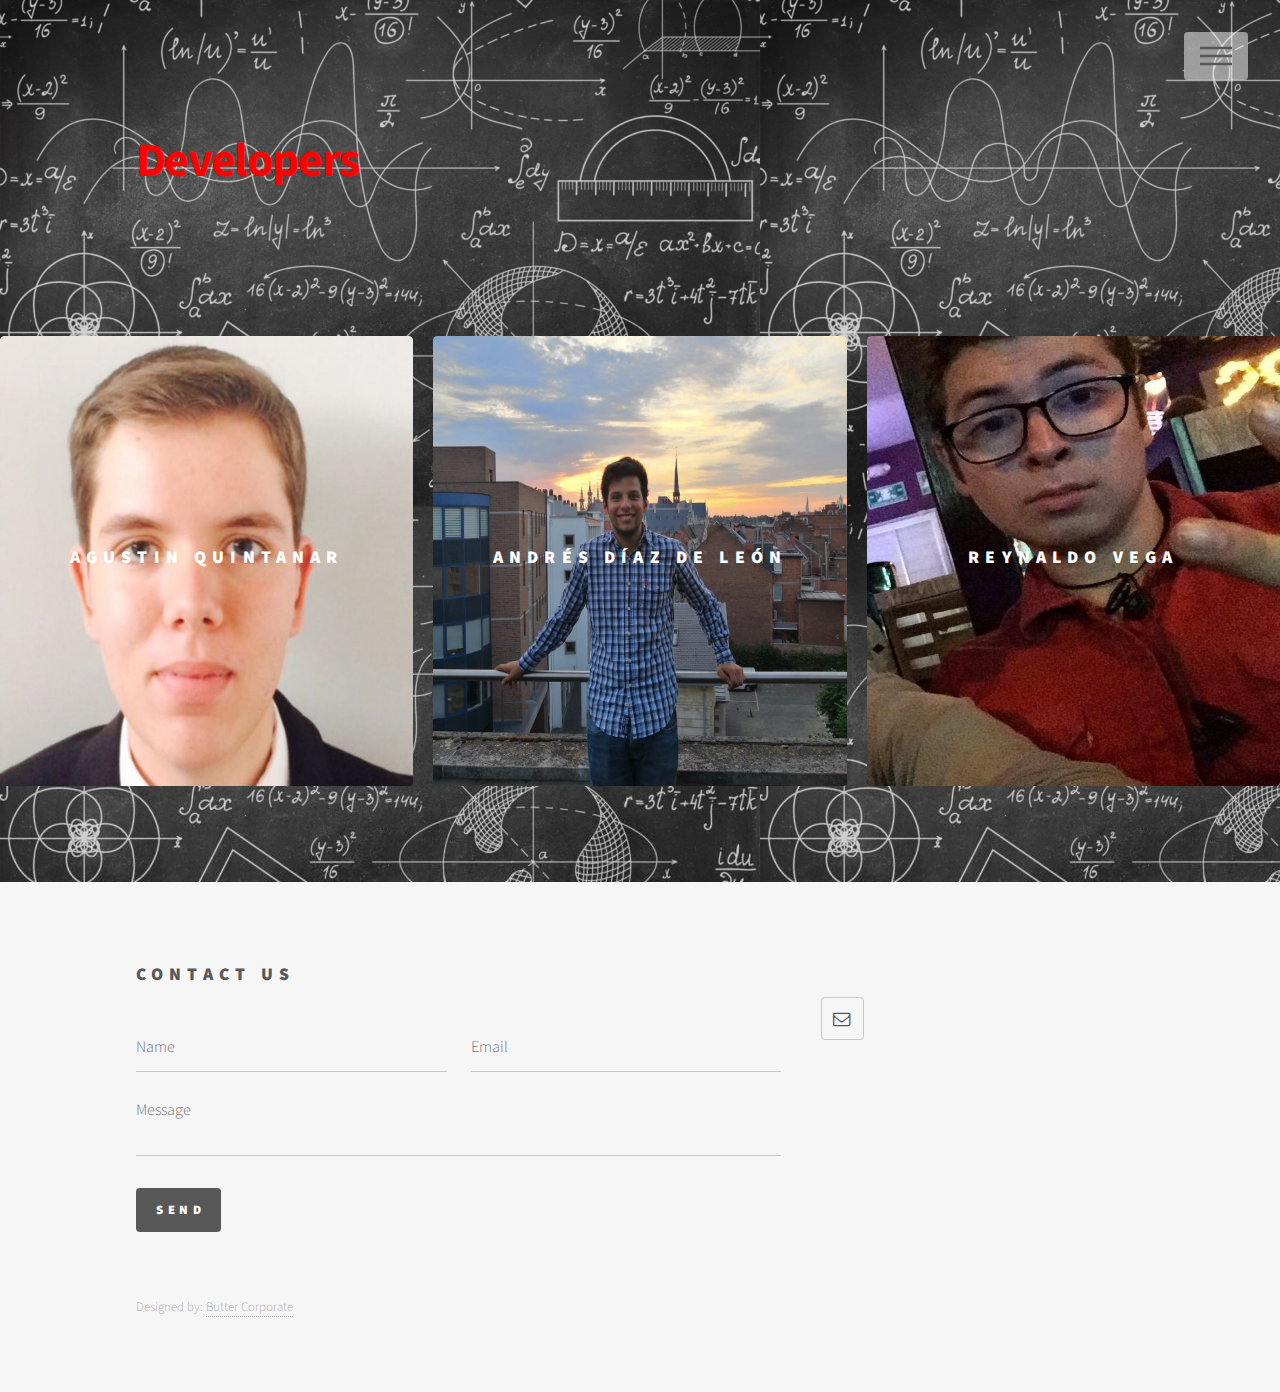
==== commit dd930aa8: "First development of the devlopers section" ====
--- a/desarrolladores.html
+++ b/desarrolladores.html
@@ -1,15 +1,15 @@
 <!DOCTYPE HTML>
 <html>
-<head>
-	<meta charset="utf-8" />
-	<meta name="viewport" content="width=device-width, initial-scale=1, user-scalable=no" />
-	<link rel="stylesheet" href="assets/css/main.css" />
-	<noscript><link rel="stylesheet" href="assets/css/noscript.css" /></noscript>
-	<title>Developers</title>
-</head>
-<body class="is-preload">
+	<head>
+		<meta charset="utf-8"/>
+		<meta name="viewport" content="width=device-width, initial-scale=1, user-scalable=no" />
+		<link rel="stylesheet" href="assets/css/main2.css" />
+		<noscript><link rel="stylesheet" href="assets/css/noscript.css" /></noscript>
+		<title>Developers</title>
+	</head>
+	<body class="is-preload">
+		<!-- Wrapper -->
 		<div id="wrapper">
-
 				<!-- Header -->
 					<header id="header">
 						<div class="inner">
@@ -44,11 +44,49 @@
 							</header>
 						</div>
 					</div>
+					<!-- Devlopment team -->
+					<div id = "main">
+						<section class="tiles">
+								<article class="style1">
+									<span class="image">
+										<img src="Developers/Agustin_perfil.jpg" alt="" width="400" height="450" />
+									</span>
+									<a href="https://www.linkedin.com/in/agustin-salvador-quintanar-de-la-mora-573867170/">
+										<h2>Agustin Quintanar</h2>
+										<div class="content">
+											<p>Estudiante de ISC Segundo Semestre del Tecnólogico de Monterry Campus Guadalajara.</p>
+										</div>
+									</a>
+								</article>
+								<article class="style2">
+									<span class="image">
+										<img src="Developers/Andres_perfil.jpg" alt="" width="400" height="450"/>
+									</span>
+									<a href="https://www.linkedin.com/in/andrés-d%C3%ADaz-de-león-valdés-264919168/">
+										<h2>Andrés Díaz de León</h2>
+										<div class="content">
+											<p>El mas vergas de los tres XD.</p>
+										</div>
+									</a>
+								</article>
+								<article class="style3">
+									<span class="image">
+										<img src="Developers/Rey_perfil.jpeg" alt="" width="400" height="450" />
+									</span>
+									<a href="https://github.com/ReyVega">
+										<h2>Reynaldo Vega</h2>
+										<div class="content">
+											<p>Estudiante de ISC Segundo Semestre del Tecnólogico de Monterry Campus Guadalajara.</p>
+										</div>
+									</a>
+								</article>
+							</section>
+					</div>
 					<!-- Footer -->
 					<footer id="footer">
 						<div class="inner">
 							<section>
-								<h2>Get in touch</h2>
+								<h2>Contact us</h2>
 								<form method="post" action="#">
 									<div class="fields">
 										<div class="field half">
@@ -62,15 +100,13 @@
 										</div>
 									</div>
 									<ul class="actions">
-										<li><input type="submit" value="Send" class="primary" /></li>
+										<li><input type="submit" value="Send" class="primary"/></li>
 									</ul>
 								</form>
 							</section>
 							<section>
-								<h2>Follow</h2>
+								<h2></h2>
 								<ul class="icons">
-									<li><a href="#" class="icon style2 fa-instagram"><span class="label">Instagram</span></a></li>
-									<li><a href="#" class="icon style2 fa-github"><span class="label">GitHub</span></a></li>
 									<li><a href="#" class="icon style2 fa-envelope-o"><span class="label">Email</span></a></li>
 								</ul>
 							</section>
@@ -85,5 +121,5 @@
 			<script src="assets/js/breakpoints.min.js"></script>
 			<script src="assets/js/util.js"></script>
 			<script src="assets/js/main.js"></script>
-</body>
+	</body>
 </html>--- a/assets/css/main2.css
+++ b/assets/css/main2.css
@@ -0,0 +1,3306 @@
+@import url(font-awesome.min.css);
+@import url("https://fonts.googleapis.com/css?family=Source+Sans+Pro:300,700,900");
+
+/*
+	Phantom by HTML5 UP
+	html5up.net | @ajlkn
+	Free for personal and commercial use under the CCA 3.0 license (html5up.net/license)
+*/
+
+html, body, div, span, applet, object,
+iframe, h1, h2, h3, h4, h5, h6, p, blockquote,
+pre, a, abbr, acronym, address, big, cite,
+code, del, dfn, em, img, ins, kbd, q, s, samp,
+small, strike, strong, sub, sup, tt, var, b,
+u, i, center, dl, dt, dd, ol, ul, li, fieldset,
+form, label, legend, table, caption, tbody,
+tfoot, thead, tr, th, td, article, aside,
+canvas, details, embed, figure, figcaption,
+footer, header, hgroup, menu, nav, output, ruby,
+section, summary, time, mark, audio, video {
+	margin: 0;
+	padding: 0;
+	border: 0;
+	font-size: 100%;
+	font: inherit;
+	vertical-align: baseline;}
+
+article, aside, details, figcaption, figure,
+footer, header, hgroup, menu, nav, section {
+	display: block;}
+
+body {
+	line-height: 1;
+}
+
+ol, ul {
+	list-style: none;
+}
+
+blockquote, q {
+	quotes: none;
+}
+
+	blockquote:before, blockquote:after, q:before, q:after {
+		content: '';
+		content: none;
+	}
+
+table {
+	border-collapse: collapse;
+	border-spacing: 0;
+}
+
+body {
+	-webkit-text-size-adjust: none;
+}
+
+mark {
+	background-color: transparent;
+	color: inherit;
+}
+
+input::-moz-focus-inner {
+	border: 0;
+	padding: 0;
+}
+
+input, select, textarea {
+	-moz-appearance: none;
+	-webkit-appearance: none;
+	-ms-appearance: none;
+	appearance: none;
+}
+
+/* Basic */
+
+	@-ms-viewport {
+		width: device-width;
+	}
+
+	body {
+		-ms-overflow-style: scrollbar;
+	}
+
+	@media screen and (max-width: 480px) {
+
+		html, body {
+			min-width: 320px;
+		}
+
+	}
+
+	html {
+		box-sizing: border-box;
+	}
+
+	*, *:before, *:after {
+		box-sizing: inherit;
+	}
+
+	body {
+		background-image: url("fondo7.jpg");
+	}
+
+		body.is-preload *, body.is-preload *:before, body.is-preload *:after {
+			-moz-animation: none !important;
+			-webkit-animation: none !important;
+			-ms-animation: none !important;
+			animation: none !important;
+			-moz-transition: none !important;
+			-webkit-transition: none !important;
+			-ms-transition: none !important;
+			transition: none !important;
+		}
+
+/* Type */
+
+	body, input, select, textarea {
+		color: #585858;
+		font-family: "Source Sans Pro", Helvetica, sans-serif;
+		font-size: 16pt;
+		font-weight: 300;
+		line-height: 1.75;
+	}
+
+		@media screen and (max-width: 1680px) {
+
+			body, input, select, textarea {
+				font-size: 14pt;
+			}
+
+		}
+
+		@media screen and (max-width: 1280px) {
+
+			body, input, select, textarea {
+				font-size: 12pt;
+			}
+
+		}
+
+	a {
+		-moz-transition: border-bottom-color 0.2s ease, color 0.2s ease;
+		-webkit-transition: border-bottom-color 0.2s ease, color 0.2s ease;
+		-ms-transition: border-bottom-color 0.2s ease, color 0.2s ease;
+		transition: border-bottom-color 0.2s ease, color 0.2s ease;
+		text-decoration: none;
+		color: #585858;
+		border-bottom: dotted 1px rgba(88, 88, 88, 0.5);
+	}
+
+		a:hover {
+			border-bottom-color: transparent;
+			color: #f2849e !important;
+		}
+
+	strong, b {
+		font-weight: 900;
+	}
+
+	em, i {
+		font-style: italic;
+	}
+
+	p {
+		margin: 0 0 2em 0;
+	}
+
+	h1 {
+		font-size: 3em;
+		font-weight: 700;
+		line-height: 1.3;
+		margin: 0 0 1em 0;
+		letter-spacing: -0.035em;
+	}
+
+		h1 {
+			color: white;
+		}
+
+
+	#pa2 {
+		color: red
+	}
+	#pa4 {
+		color: rgb(42, 154, 219)
+	}
+
+	#pa5{
+		color: #7EBD00;
+	}
+	#pa1, #pa2, #pa3, #pa4 {
+		display: inline;
+	}
+
+		@media screen and (max-width: 736px) {
+
+			h1 {
+				font-size: 2em;
+				margin: 0 0 1em 0;
+			}
+
+		}
+		
+		@media screen and (max-width: 360px) {
+
+			h1 {
+				font-size: 1.75em;
+			}
+
+		}
+
+	h2, h3, h4, h5, h6 {
+		font-weight: 900;
+		line-height: 1.5;
+		margin: 0 0 2em 0;
+		text-transform: uppercase;
+		letter-spacing: 0.35em;
+	}
+
+		h2 a, h3 a, h4 a, h5 a, h6 a {
+			color: inherit;
+		}
+
+	h2 {
+		font-size: 1.1em;
+	}
+
+	h3 {
+		font-size: 1em;
+	}
+
+	h4 {
+		font-size: 0.8em;
+	}
+
+	h5 {
+		font-size: 0.8em;
+	}
+
+	h6 {
+		font-size: 0.8em;
+	}
+
+	@media screen and (max-width: 980px) {
+
+		h1 br, h2 br, h3 br, h4 br, h5 br, h6 br {
+			display: none;
+		}
+
+	}
+
+	@media screen and (max-width: 736px) {
+
+		h2 {
+			font-size: 1em;
+		}
+
+		h3 {
+			font-size: 0.8em;
+		}
+
+	}
+
+	sub {
+		font-size: 0.8em;
+		position: relative;
+		top: 0.5em;
+	}
+
+	sup {
+		font-size: 0.8em;
+		position: relative;
+		top: -0.5em;
+	}
+
+	blockquote {
+		border-left: solid 4px #c9c9c9;
+		font-style: italic;
+		margin: 0 0 2em 0;
+		padding: 0.5em 0 0.5em 2em;
+	}
+
+	code {
+		background: rgba(144, 144, 144, 0.075);
+		border-radius: 4px;
+		border: solid 1px #c9c9c9;
+		font-family: "Courier New", monospace;
+		font-size: 0.9em;
+		margin: 0 0.25em;
+		padding: 0.25em 0.65em;
+	}
+
+	pre {
+		-webkit-overflow-scrolling: touch;
+		font-family: "Courier New", monospace;
+		font-size: 0.9em;
+		margin: 0 0 2em 0;
+	}
+
+		pre code {
+			display: block;
+			line-height: 1.75;
+			padding: 1em 1.5em;
+			overflow-x: auto;
+		}
+
+	hr {
+		border: 0;
+		border-bottom: solid 1px #c9c9c9;
+		margin: 2em 0;
+	}
+
+		hr.major {
+			margin: 3em 0;
+		}
+
+	.align-left {
+		text-align: left;
+	}
+
+	.align-center {
+		text-align: center;
+	}
+
+	.align-right {
+		text-align: right;
+	}
+
+/* Row */
+
+	.row {
+		display: flex;
+		flex-wrap: wrap;
+		box-sizing: border-box;
+		align-items: stretch;
+	}
+
+		.row > * {
+			box-sizing: border-box;
+		}
+
+		.row.gtr-uniform > * > :last-child {
+			margin-bottom: 0;
+		}
+
+		.row.aln-left {
+			justify-content: flex-start;
+		}
+
+		.row.aln-center {
+			justify-content: center;
+		}
+
+		.row.aln-right {
+			justify-content: flex-end;
+		}
+
+		.row.aln-top {
+			align-items: flex-start;
+		}
+
+		.row.aln-middle {
+			align-items: center;
+		}
+
+		.row.aln-bottom {
+			align-items: flex-end;
+		}
+
+		.row > .imp {
+			order: -1;
+		}
+
+		.row > .col-1 {
+			width: 8.3333333333%;
+		}
+
+		.row > .off-1 {
+			margin-left: 8.3333333333%;
+		}
+
+		.row > .col-2 {
+			width: 16.6666666667%;
+		}
+
+		.row > .off-2 {
+			margin-left: 16.6666666667%;
+		}
+
+		.row > .col-3 {
+			width: 25%;
+		}
+
+		.row > .off-3 {
+			margin-left: 25%;
+		}
+
+		.row > .col-4 {
+			width: 33.3333333333%;
+		}
+
+		.row > .off-4 {
+			margin-left: 33.3333333333%;
+		}
+
+		.row > .col-5 {
+			width: 41.6666666667%;
+		}
+
+		.row > .off-5 {
+			margin-left: 41.6666666667%;
+		}
+
+		.row > .col-6 {
+			width: 50%;
+		}
+
+		.row > .off-6 {
+			margin-left: 50%;
+		}
+
+		.row > .col-7 {
+			width: 58.3333333333%;
+		}
+
+		.row > .off-7 {
+			margin-left: 58.3333333333%;
+		}
+
+		.row > .col-8 {
+			width: 66.6666666667%;
+		}
+
+		.row > .off-8 {
+			margin-left: 66.6666666667%;
+		}
+
+		.row > .col-9 {
+			width: 75%;
+		}
+
+		.row > .off-9 {
+			margin-left: 75%;
+		}
+
+		.row > .col-10 {
+			width: 83.3333333333%;
+		}
+
+		.row > .off-10 {
+			margin-left: 83.3333333333%;
+		}
+
+		.row > .col-11 {
+			width: 91.6666666667%;
+		}
+
+		.row > .off-11 {
+			margin-left: 91.6666666667%;
+		}
+
+		.row > .col-12 {
+			width: 100%;
+		}
+
+		.row > .off-12 {
+			margin-left: 100%;
+		}
+
+		.row.gtr-0 {
+			margin-top: 0;
+			margin-left: 0em;
+		}
+
+			.row.gtr-0 > * {
+				padding: 0 0 0 0em;
+			}
+
+			.row.gtr-0.gtr-uniform {
+				margin-top: 0em;
+			}
+
+				.row.gtr-0.gtr-uniform > * {
+					padding-top: 0em;
+				}
+
+		.row.gtr-25 {
+			margin-top: 0;
+			margin-left: -0.5em;
+		}
+
+			.row.gtr-25 > * {
+				padding: 0 0 0 0.5em;
+			}
+
+			.row.gtr-25.gtr-uniform {
+				margin-top: -0.5em;
+			}
+
+				.row.gtr-25.gtr-uniform > * {
+					padding-top: 0.5em;
+				}
+
+		.row.gtr-50 {
+			margin-top: 0;
+			margin-left: -1em;
+		}
+
+			.row.gtr-50 > * {
+				padding: 0 0 0 1em;
+			}
+
+			.row.gtr-50.gtr-uniform {
+				margin-top: -1em;
+			}
+
+				.row.gtr-50.gtr-uniform > * {
+					padding-top: 1em;
+				}
+
+		.row {
+			margin-top: 0;
+			margin-left: -2em;
+		}
+
+			.row > * {
+				padding: 0 0 0 2em;
+			}
+
+			.row.gtr-uniform {
+				margin-top: -2em;
+			}
+
+				.row.gtr-uniform > * {
+					padding-top: 2em;
+				}
+
+		.row.gtr-150 {
+			margin-top: 0;
+			margin-left: -3em;
+		}
+
+			.row.gtr-150 > * {
+				padding: 0 0 0 3em;
+			}
+
+			.row.gtr-150.gtr-uniform {
+				margin-top: -3em;
+			}
+
+				.row.gtr-150.gtr-uniform > * {
+					padding-top: 3em;
+				}
+
+		.row.gtr-200 {
+			margin-top: 0;
+			margin-left: -4em;
+		}
+
+			.row.gtr-200 > * {
+				padding: 0 0 0 4em;
+			}
+
+			.row.gtr-200.gtr-uniform {
+				margin-top: -4em;
+			}
+
+				.row.gtr-200.gtr-uniform > * {
+					padding-top: 4em;
+				}
+
+		@media screen and (max-width: 1680px) {
+
+			.row {
+				display: flex;
+				flex-wrap: wrap;
+				box-sizing: border-box;
+				align-items: stretch;
+			}
+
+				.row > * {
+					box-sizing: border-box;
+				}
+
+				.row.gtr-uniform > * > :last-child {
+					margin-bottom: 0;
+				}
+
+				.row.aln-left {
+					justify-content: flex-start;
+				}
+
+				.row.aln-center {
+					justify-content: center;
+				}
+
+				.row.aln-right {
+					justify-content: flex-end;
+				}
+
+				.row.aln-top {
+					align-items: flex-start;
+				}
+
+				.row.aln-middle {
+					align-items: center;
+				}
+
+				.row.aln-bottom {
+					align-items: flex-end;
+				}
+
+				.row > .imp-xlarge {
+					order: -1;
+				}
+
+				.row > .col-1-xlarge {
+					width: 8.3333333333%;
+				}
+
+				.row > .off-1-xlarge {
+					margin-left: 8.3333333333%;
+				}
+
+				.row > .col-2-xlarge {
+					width: 16.6666666667%;
+				}
+
+				.row > .off-2-xlarge {
+					margin-left: 16.6666666667%;
+				}
+
+				.row > .col-3-xlarge {
+					width: 25%;
+				}
+
+				.row > .off-3-xlarge {
+					margin-left: 25%;
+				}
+
+				.row > .col-4-xlarge {
+					width: 33.3333333333%;
+				}
+
+				.row > .off-4-xlarge {
+					margin-left: 33.3333333333%;
+				}
+
+				.row > .col-5-xlarge {
+					width: 41.6666666667%;
+				}
+
+				.row > .off-5-xlarge {
+					margin-left: 41.6666666667%;
+				}
+
+				.row > .col-6-xlarge {
+					width: 50%;
+				}
+
+				.row > .off-6-xlarge {
+					margin-left: 50%;
+				}
+
+				.row > .col-7-xlarge {
+					width: 58.3333333333%;
+				}
+
+				.row > .off-7-xlarge {
+					margin-left: 58.3333333333%;
+				}
+
+				.row > .col-8-xlarge {
+					width: 66.6666666667%;
+				}
+
+				.row > .off-8-xlarge {
+					margin-left: 66.6666666667%;
+				}
+
+				.row > .col-9-xlarge {
+					width: 75%;
+				}
+
+				.row > .off-9-xlarge {
+					margin-left: 75%;
+				}
+
+				.row > .col-10-xlarge {
+					width: 83.3333333333%;
+				}
+
+				.row > .off-10-xlarge {
+					margin-left: 83.3333333333%;
+				}
+
+				.row > .col-11-xlarge {
+					width: 91.6666666667%;
+				}
+
+				.row > .off-11-xlarge {
+					margin-left: 91.6666666667%;
+				}
+
+				.row > .col-12-xlarge {
+					width: 100%;
+				}
+
+				.row > .off-12-xlarge {
+					margin-left: 100%;
+				}
+
+				.row.gtr-0 {
+					margin-top: 0;
+					margin-left: 0em;
+				}
+
+					.row.gtr-0 > * {
+						padding: 0 0 0 0em;
+					}
+
+					.row.gtr-0.gtr-uniform {
+						margin-top: 0em;
+					}
+
+						.row.gtr-0.gtr-uniform > * {
+							padding-top: 0em;
+						}
+
+				.row.gtr-25 {
+					margin-top: 0;
+					margin-left: -0.5em;
+				}
+
+					.row.gtr-25 > * {
+						padding: 0 0 0 0.5em;
+					}
+
+					.row.gtr-25.gtr-uniform {
+						margin-top: -0.5em;
+					}
+
+						.row.gtr-25.gtr-uniform > * {
+							padding-top: 0.5em;
+						}
+
+				.row.gtr-50 {
+					margin-top: 0;
+					margin-left: -1em;
+				}
+
+					.row.gtr-50 > * {
+						padding: 0 0 0 1em;
+					}
+
+					.row.gtr-50.gtr-uniform {
+						margin-top: -1em;
+					}
+
+						.row.gtr-50.gtr-uniform > * {
+							padding-top: 1em;
+						}
+
+				.row {
+					margin-top: 0;
+					margin-left: -2em;
+				}
+
+					.row > * {
+						padding: 0 0 0 2em;
+					}
+
+					.row.gtr-uniform {
+						margin-top: -2em;
+					}
+
+						.row.gtr-uniform > * {
+							padding-top: 2em;
+						}
+
+				.row.gtr-150 {
+					margin-top: 0;
+					margin-left: -3em;
+				}
+
+					.row.gtr-150 > * {
+						padding: 0 0 0 3em;
+					}
+
+					.row.gtr-150.gtr-uniform {
+						margin-top: -3em;
+					}
+
+						.row.gtr-150.gtr-uniform > * {
+							padding-top: 3em;
+						}
+
+				.row.gtr-200 {
+					margin-top: 0;
+					margin-left: -4em;
+				}
+
+					.row.gtr-200 > * {
+						padding: 0 0 0 4em;
+					}
+
+					.row.gtr-200.gtr-uniform {
+						margin-top: -4em;
+					}
+
+						.row.gtr-200.gtr-uniform > * {
+							padding-top: 4em;
+						}
+
+		}
+
+		@media screen and (max-width: 1280px) {
+
+			.row {
+				display: flex;
+				flex-wrap: wrap;
+				box-sizing: border-box;
+				align-items: stretch;
+			}
+
+				.row > * {
+					box-sizing: border-box;
+				}
+
+				.row.gtr-uniform > * > :last-child {
+					margin-bottom: 0;
+				}
+
+				.row.aln-left {
+					justify-content: flex-start;
+				}
+
+				.row.aln-center {
+					justify-content: center;
+				}
+
+				.row.aln-right {
+					justify-content: flex-end;
+				}
+
+				.row.aln-top {
+					align-items: flex-start;
+				}
+
+				.row.aln-middle {
+					align-items: center;
+				}
+
+				.row.aln-bottom {
+					align-items: flex-end;
+				}
+
+				.row > .imp-large {
+					order: -1;
+				}
+
+				.row > .col-1-large {
+					width: 8.3333333333%;
+				}
+
+				.row > .off-1-large {
+					margin-left: 8.3333333333%;
+				}
+
+				.row > .col-2-large {
+					width: 16.6666666667%;
+				}
+
+				.row > .off-2-large {
+					margin-left: 16.6666666667%;
+				}
+
+				.row > .col-3-large {
+					width: 25%;
+				}
+
+				.row > .off-3-large {
+					margin-left: 25%;
+				}
+
+				.row > .col-4-large {
+					width: 33.3333333333%;
+				}
+
+				.row > .off-4-large {
+					margin-left: 33.3333333333%;
+				}
+
+				.row > .col-5-large {
+					width: 41.6666666667%;
+				}
+
+				.row > .off-5-large {
+					margin-left: 41.6666666667%;
+				}
+
+				.row > .col-6-large {
+					width: 50%;
+				}
+
+				.row > .off-6-large {
+					margin-left: 50%;
+				}
+
+				.row > .col-7-large {
+					width: 58.3333333333%;
+				}
+
+				.row > .off-7-large {
+					margin-left: 58.3333333333%;
+				}
+
+				.row > .col-8-large {
+					width: 66.6666666667%;
+				}
+
+				.row > .off-8-large {
+					margin-left: 66.6666666667%;
+				}
+
+				.row > .col-9-large {
+					width: 75%;
+				}
+
+				.row > .off-9-large {
+					margin-left: 75%;
+				}
+
+				.row > .col-10-large {
+					width: 83.3333333333%;
+				}
+
+				.row > .off-10-large {
+					margin-left: 83.3333333333%;
+				}
+
+				.row > .col-11-large {
+					width: 91.6666666667%;
+				}
+
+				.row > .off-11-large {
+					margin-left: 91.6666666667%;
+				}
+
+				.row > .col-12-large {
+					width: 100%;
+				}
+
+				.row > .off-12-large {
+					margin-left: 100%;
+				}
+
+				.row.gtr-0 {
+					margin-top: 0;
+					margin-left: 0em;
+				}
+
+					.row.gtr-0 > * {
+						padding: 0 0 0 0em;
+					}
+
+					.row.gtr-0.gtr-uniform {
+						margin-top: 0em;
+					}
+
+						.row.gtr-0.gtr-uniform > * {
+							padding-top: 0em;
+						}
+
+				.row.gtr-25 {
+					margin-top: 0;
+					margin-left: -0.5em;
+				}
+
+					.row.gtr-25 > * {
+						padding: 0 0 0 0.5em;
+					}
+
+					.row.gtr-25.gtr-uniform {
+						margin-top: -0.5em;
+					}
+
+						.row.gtr-25.gtr-uniform > * {
+							padding-top: 0.5em;
+						}
+
+				.row.gtr-50 {
+					margin-top: 0;
+					margin-left: -1em;
+				}
+
+					.row.gtr-50 > * {
+						padding: 0 0 0 1em;
+					}
+
+					.row.gtr-50.gtr-uniform {
+						margin-top: -1em;
+					}
+
+						.row.gtr-50.gtr-uniform > * {
+							padding-top: 1em;
+						}
+
+				.row {
+					margin-top: 0;
+					margin-left: -2em;
+				}
+
+					.row > * {
+						padding: 0 0 0 2em;
+					}
+
+					.row.gtr-uniform {
+						margin-top: -2em;
+					}
+
+						.row.gtr-uniform > * {
+							padding-top: 2em;
+						}
+
+				.row.gtr-150 {
+					margin-top: 0;
+					margin-left: -3em;
+				}
+
+					.row.gtr-150 > * {
+						padding: 0 0 0 3em;
+					}
+
+					.row.gtr-150.gtr-uniform {
+						margin-top: -3em;
+					}
+
+						.row.gtr-150.gtr-uniform > * {
+							padding-top: 3em;
+						}
+
+				.row.gtr-200 {
+					margin-top: 0;
+					margin-left: -4em;
+				}
+
+					.row.gtr-200 > * {
+						padding: 0 0 0 4em;
+					}
+
+					.row.gtr-200.gtr-uniform {
+						margin-top: -4em;
+					}
+
+						.row.gtr-200.gtr-uniform > * {
+							padding-top: 4em;
+						}
+
+		}
+
+		@media screen and (max-width: 980px) {
+
+			.row {
+				display: flex;
+				flex-wrap: wrap;
+				box-sizing: border-box;
+				align-items: stretch;
+			}
+
+				.row > * {
+					box-sizing: border-box;
+				}
+
+				.row.gtr-uniform > * > :last-child {
+					margin-bottom: 0;
+				}
+
+				.row.aln-left {
+					justify-content: flex-start;
+				}
+
+				.row.aln-center {
+					justify-content: center;
+				}
+
+				.row.aln-right {
+					justify-content: flex-end;
+				}
+
+				.row.aln-top {
+					align-items: flex-start;
+				}
+
+				.row.aln-middle {
+					align-items: center;
+				}
+
+				.row.aln-bottom {
+					align-items: flex-end;
+				}
+
+				.row > .imp-medium {
+					order: -1;
+				}
+
+				.row > .col-1-medium {
+					width: 8.3333333333%;
+				}
+
+				.row > .off-1-medium {
+					margin-left: 8.3333333333%;
+				}
+
+				.row > .col-2-medium {
+					width: 16.6666666667%;
+				}
+
+				.row > .off-2-medium {
+					margin-left: 16.6666666667%;
+				}
+
+				.row > .col-3-medium {
+					width: 25%;
+				}
+
+				.row > .off-3-medium {
+					margin-left: 25%;
+				}
+
+				.row > .col-4-medium {
+					width: 33.3333333333%;
+				}
+
+				.row > .off-4-medium {
+					margin-left: 33.3333333333%;
+				}
+
+				.row > .col-5-medium {
+					width: 41.6666666667%;
+				}
+
+				.row > .off-5-medium {
+					margin-left: 41.6666666667%;
+				}
+
+				.row > .col-6-medium {
+					width: 50%;
+				}
+
+				.row > .off-6-medium {
+					margin-left: 50%;
+				}
+
+				.row > .col-7-medium {
+					width: 58.3333333333%;
+				}
+
+				.row > .off-7-medium {
+					margin-left: 58.3333333333%;
+				}
+
+				.row > .col-8-medium {
+					width: 66.6666666667%;
+				}
+
+				.row > .off-8-medium {
+					margin-left: 66.6666666667%;
+				}
+
+				.row > .col-9-medium {
+					width: 75%;
+				}
+
+				.row > .off-9-medium {
+					margin-left: 75%;
+				}
+
+				.row > .col-10-medium {
+					width: 83.3333333333%;
+				}
+
+				.row > .off-10-medium {
+					margin-left: 83.3333333333%;
+				}
+
+				.row > .col-11-medium {
+					width: 91.6666666667%;
+				}
+
+				.row > .off-11-medium {
+					margin-left: 91.6666666667%;
+				}
+
+				.row > .col-12-medium {
+					width: 100%;
+				}
+
+				.row > .off-12-medium {
+					margin-left: 100%;
+				}
+
+				.row.gtr-0 {
+					margin-top: 0;
+					margin-left: 0em;
+				}
+
+					.row.gtr-0 > * {
+						padding: 0 0 0 0em;
+					}
+
+					.row.gtr-0.gtr-uniform {
+						margin-top: 0em;
+					}
+
+						.row.gtr-0.gtr-uniform > * {
+							padding-top: 0em;
+						}
+
+				.row.gtr-25 {
+					margin-top: 0;
+					margin-left: -0.375em;
+				}
+
+					.row.gtr-25 > * {
+						padding: 0 0 0 0.375em;
+					}
+
+					.row.gtr-25.gtr-uniform {
+						margin-top: -0.375em;
+					}
+
+						.row.gtr-25.gtr-uniform > * {
+							padding-top: 0.375em;
+						}
+
+				.row.gtr-50 {
+					margin-top: 0;
+					margin-left: -0.75em;
+				}
+
+					.row.gtr-50 > * {
+						padding: 0 0 0 0.75em;
+					}
+
+					.row.gtr-50.gtr-uniform {
+						margin-top: -0.75em;
+					}
+
+						.row.gtr-50.gtr-uniform > * {
+							padding-top: 0.75em;
+						}
+
+				.row {
+					margin-top: 0;
+					margin-left: -1.5em;
+				}
+
+					.row > * {
+						padding: 0 0 0 1.5em;
+					}
+
+					.row.gtr-uniform {
+						margin-top: -1.5em;
+					}
+
+						.row.gtr-uniform > * {
+							padding-top: 1.5em;
+						}
+
+				.row.gtr-150 {
+					margin-top: 0;
+					margin-left: -2.25em;
+				}
+
+					.row.gtr-150 > * {
+						padding: 0 0 0 2.25em;
+					}
+
+					.row.gtr-150.gtr-uniform {
+						margin-top: -2.25em;
+					}
+
+						.row.gtr-150.gtr-uniform > * {
+							padding-top: 2.25em;
+						}
+
+				.row.gtr-200 {
+					margin-top: 0;
+					margin-left: -3em;
+				}
+
+					.row.gtr-200 > * {
+						padding: 0 0 0 3em;
+					}
+
+					.row.gtr-200.gtr-uniform {
+						margin-top: -3em;
+					}
+
+						.row.gtr-200.gtr-uniform > * {
+							padding-top: 3em;
+						}
+
+		}
+
+		@media screen and (max-width: 736px) {
+
+			.row {
+				display: flex;
+				flex-wrap: wrap;
+				box-sizing: border-box;
+				align-items: stretch;
+			}
+
+				.row > * {
+					box-sizing: border-box;
+				}
+
+				.row.gtr-uniform > * > :last-child {
+					margin-bottom: 0;
+				}
+
+				.row.aln-left {
+					justify-content: flex-start;
+				}
+
+				.row.aln-center {
+					justify-content: center;
+				}
+
+				.row.aln-right {
+					justify-content: flex-end;
+				}
+
+				.row.aln-top {
+					align-items: flex-start;
+				}
+
+				.row.aln-middle {
+					align-items: center;
+				}
+
+				.row.aln-bottom {
+					align-items: flex-end;
+				}
+
+				.row > .imp-small {
+					order: -1;
+				}
+
+				.row > .col-1-small {
+					width: 8.3333333333%;
+				}
+
+				.row > .off-1-small {
+					margin-left: 8.3333333333%;
+				}
+
+				.row > .col-2-small {
+					width: 16.6666666667%;
+				}
+
+				.row > .off-2-small {
+					margin-left: 16.6666666667%;
+				}
+
+				.row > .col-3-small {
+					width: 25%;
+				}
+
+				.row > .off-3-small {
+					margin-left: 25%;
+				}
+
+				.row > .col-4-small {
+					width: 33.3333333333%;
+				}
+
+				.row > .off-4-small {
+					margin-left: 33.3333333333%;
+				}
+
+				.row > .col-5-small {
+					width: 41.6666666667%;
+				}
+
+				.row > .off-5-small {
+					margin-left: 41.6666666667%;
+				}
+
+				.row > .col-6-small {
+					width: 50%;
+				}
+
+				.row > .off-6-small {
+					margin-left: 50%;
+				}
+
+				.row > .col-7-small {
+					width: 58.3333333333%;
+				}
+
+				.row > .off-7-small {
+					margin-left: 58.3333333333%;
+				}
+
+				.row > .col-8-small {
+					width: 66.6666666667%;
+				}
+
+				.row > .off-8-small {
+					margin-left: 66.6666666667%;
+				}
+
+				.row > .col-9-small {
+					width: 75%;
+				}
+
+				.row > .off-9-small {
+					margin-left: 75%;
+				}
+
+				.row > .col-10-small {
+					width: 83.3333333333%;
+				}
+
+				.row > .off-10-small {
+					margin-left: 83.3333333333%;
+				}
+
+				.row > .col-11-small {
+					width: 91.6666666667%;
+				}
+
+				.row > .off-11-small {
+					margin-left: 91.6666666667%;
+				}
+
+				.row > .col-12-small {
+					width: 100%;
+				}
+
+				.row > .off-12-small {
+					margin-left: 100%;
+				}
+
+				.row.gtr-0 {
+					margin-top: 0;
+					margin-left: 0em;
+				}
+
+					.row.gtr-0 > * {
+						padding: 0 0 0 0em;
+					}
+
+					.row.gtr-0.gtr-uniform {
+						margin-top: 0em;
+					}
+
+						.row.gtr-0.gtr-uniform > * {
+							padding-top: 0em;
+						}
+
+				.row.gtr-25 {
+					margin-top: 0;
+					margin-left: -0.25em;
+				}
+
+					.row.gtr-25 > * {
+						padding: 0 0 0 0.25em;
+					}
+
+					.row.gtr-25.gtr-uniform {
+						margin-top: -0.25em;
+					}
+
+						.row.gtr-25.gtr-uniform > * {
+							padding-top: 0.25em;
+						}
+
+				.row.gtr-50 {
+					margin-top: 0;
+					margin-left: -0.5em;
+				}
+
+					.row.gtr-50 > * {
+						padding: 0 0 0 0.5em;
+					}
+
+					.row.gtr-50.gtr-uniform {
+						margin-top: -0.5em;
+					}
+
+						.row.gtr-50.gtr-uniform > * {
+							padding-top: 0.5em;
+						}
+
+				.row {
+					margin-top: 0;
+					margin-left: -1em;
+				}
+
+					.row > * {
+						padding: 0 0 0 1em;
+					}
+
+					.row.gtr-uniform {
+						margin-top: -1em;
+					}
+
+						.row.gtr-uniform > * {
+							padding-top: 1em;
+						}
+
+				.row.gtr-150 {
+					margin-top: 0;
+					margin-left: -1.5em;
+				}
+
+					.row.gtr-150 > * {
+						padding: 0 0 0 1.5em;
+					}
+
+					.row.gtr-150.gtr-uniform {
+						margin-top: -1.5em;
+					}
+
+						.row.gtr-150.gtr-uniform > * {
+							padding-top: 1.5em;
+						}
+
+				.row.gtr-200 {
+					margin-top: 0;
+					margin-left: -2em;
+				}
+
+					.row.gtr-200 > * {
+						padding: 0 0 0 2em;
+					}
+
+					.row.gtr-200.gtr-uniform {
+						margin-top: -2em;
+					}
+
+						.row.gtr-200.gtr-uniform > * {
+							padding-top: 2em;
+						}
+
+		}
+
+		@media screen and (max-width: 480px) {
+
+			.row {
+				display: flex;
+				flex-wrap: wrap;
+				box-sizing: border-box;
+				align-items: stretch;
+			}
+
+				.row > * {
+					box-sizing: border-box;
+				}
+
+				.row.gtr-uniform > * > :last-child {
+					margin-bottom: 0;
+				}
+
+				.row.aln-left {
+					justify-content: flex-start;
+				}
+
+				.row.aln-center {
+					justify-content: center;
+				}
+
+				.row.aln-right {
+					justify-content: flex-end;
+				}
+
+				.row.aln-top {
+					align-items: flex-start;
+				}
+
+				.row.aln-middle {
+					align-items: center;
+				}
+
+				.row.aln-bottom {
+					align-items: flex-end;
+				}
+
+				.row > .imp-xsmall {
+					order: -1;
+				}
+
+				.row > .col-1-xsmall {
+					width: 8.3333333333%;
+				}
+
+				.row > .off-1-xsmall {
+					margin-left: 8.3333333333%;
+				}
+
+				.row > .col-2-xsmall {
+					width: 16.6666666667%;
+				}
+
+				.row > .off-2-xsmall {
+					margin-left: 16.6666666667%;
+				}
+
+				.row > .col-3-xsmall {
+					width: 25%;
+				}
+
+				.row > .off-3-xsmall {
+					margin-left: 25%;
+				}
+
+				.row > .col-4-xsmall {
+					width: 33.3333333333%;
+				}
+
+				.row > .off-4-xsmall {
+					margin-left: 33.3333333333%;
+				}
+
+				.row > .col-5-xsmall {
+					width: 41.6666666667%;
+				}
+
+				.row > .off-5-xsmall {
+					margin-left: 41.6666666667%;
+				}
+
+				.row > .col-6-xsmall {
+					width: 50%;
+				}
+
+				.row > .off-6-xsmall {
+					margin-left: 50%;
+				}
+
+				.row > .col-7-xsmall {
+					width: 58.3333333333%;
+				}
+
+				.row > .off-7-xsmall {
+					margin-left: 58.3333333333%;
+				}
+
+				.row > .col-8-xsmall {
+					width: 66.6666666667%;
+				}
+
+				.row > .off-8-xsmall {
+					margin-left: 66.6666666667%;
+				}
+
+				.row > .col-9-xsmall {
+					width: 75%;
+				}
+
+				.row > .off-9-xsmall {
+					margin-left: 75%;
+				}
+
+				.row > .col-10-xsmall {
+					width: 83.3333333333%;
+				}
+
+				.row > .off-10-xsmall {
+					margin-left: 83.3333333333%;
+				}
+
+				.row > .col-11-xsmall {
+					width: 91.6666666667%;
+				}
+
+				.row > .off-11-xsmall {
+					margin-left: 91.6666666667%;
+				}
+
+				.row > .col-12-xsmall {
+					width: 100%;
+				}
+
+				.row > .off-12-xsmall {
+					margin-left: 100%;
+				}
+
+				.row.gtr-0 {
+					margin-top: 0;
+					margin-left: 0em;
+				}
+
+					.row.gtr-0 > * {
+						padding: 0 0 0 0em;
+					}
+
+					.row.gtr-0.gtr-uniform {
+						margin-top: 0em;
+					}
+
+						.row.gtr-0.gtr-uniform > * {
+							padding-top: 0em;
+						}
+
+				.row.gtr-25 {
+					margin-top: 0;
+					margin-left: -0.25em;
+				}
+
+					.row.gtr-25 > * {
+						padding: 0 0 0 0.25em;
+					}
+
+					.row.gtr-25.gtr-uniform {
+						margin-top: -0.25em;
+					}
+
+						.row.gtr-25.gtr-uniform > * {
+							padding-top: 0.25em;
+						}
+
+				.row.gtr-50 {
+					margin-top: 0;
+					margin-left: -0.5em;
+				}
+
+					.row.gtr-50 > * {
+						padding: 0 0 0 0.5em;
+					}
+
+					.row.gtr-50.gtr-uniform {
+						margin-top: -0.5em;
+					}
+
+						.row.gtr-50.gtr-uniform > * {
+							padding-top: 0.5em;
+						}
+
+				.row {
+					margin-top: 0;
+					margin-left: -1em;
+				}
+
+					.row > * {
+						padding: 0 0 0 1em;
+					}
+
+					.row.gtr-uniform {
+						margin-top: -1em;
+					}
+
+						.row.gtr-uniform > * {
+							padding-top: 1em;
+						}
+
+				.row.gtr-150 {
+					margin-top: 0;
+					margin-left: -1.5em;
+				}
+
+					.row.gtr-150 > * {
+						padding: 0 0 0 1.5em;
+					}
+
+					.row.gtr-150.gtr-uniform {
+						margin-top: -1.5em;
+					}
+
+						.row.gtr-150.gtr-uniform > * {
+							padding-top: 1.5em;
+						}
+
+				.row.gtr-200 {
+					margin-top: 0;
+					margin-left: -2em;
+				}
+
+					.row.gtr-200 > * {
+						padding: 0 0 0 2em;
+					}
+
+					.row.gtr-200.gtr-uniform {
+						margin-top: -2em;
+					}
+
+						.row.gtr-200.gtr-uniform > * {
+							padding-top: 2em;
+						}
+
+		}
+
+/* Section/Article */
+
+	section.special, article.special {
+		text-align: center;
+	}
+
+	header p {
+		margin-top: -1em;
+	}
+
+	@media screen and (max-width: 736px) {
+
+		header p {
+			margin-top: 0;
+		}
+
+	}
+
+/* Icon */
+
+	.icon {
+		text-decoration: none;
+		border-bottom: none;
+		position: relative;
+	}
+
+		.icon:before {
+			-moz-osx-font-smoothing: grayscale;
+			-webkit-font-smoothing: antialiased;
+			font-family: FontAwesome;
+			font-style: normal;
+			font-weight: normal;
+			text-transform: none !important;
+		}
+
+		.icon > .label {
+			display: none;
+		}
+
+		.icon.style2 {
+			-moz-transition: background-color 0.2s ease-in-out, color 0.2s ease-in-out, border-color 0.2s ease-in-out;
+			-webkit-transition: background-color 0.2s ease-in-out, color 0.2s ease-in-out, border-color 0.2s ease-in-out;
+			-ms-transition: background-color 0.2s ease-in-out, color 0.2s ease-in-out, border-color 0.2s ease-in-out;
+			transition: background-color 0.2s ease-in-out, color 0.2s ease-in-out, border-color 0.2s ease-in-out;
+			background-color: transparent;
+			border: solid 1px #c9c9c9;
+			border-radius: 4px;
+			width: 2.65em;
+			height: 2.65em;
+			display: inline-block;
+			text-align: center;
+			line-height: 2.65em;
+			color: inherit;
+		}
+
+			.icon.style2:before {
+				font-size: 1.1em;
+			}
+
+			.icon.style2:hover {
+				color: #f2849e;
+				border-color: #f2849e;
+			}
+
+			.icon.style2:active {
+				background-color: rgba(242, 132, 158, 0.1);
+			}
+
+/* List */
+
+	ol {
+		list-style: decimal;
+		margin: 0 0 2em 0;
+		padding-left: 1.25em;
+	}
+
+		ol li {
+			padding-left: 0.25em;
+		}
+
+	ul {
+		list-style: disc;
+		margin: 0 0 2em 0;
+		padding-left: 1em;
+	}
+
+		ul li {
+			padding-left: 0.5em;
+		}
+
+		ul.alt {
+			list-style: none;
+			padding-left: 0;
+		}
+
+			ul.alt li {
+				border-top: solid 1px #c9c9c9;
+				padding: 0.5em 0;
+			}
+
+				ul.alt li:first-child {
+					border-top: 0;
+					padding-top: 0;
+				}
+
+	dl {
+		margin: 0 0 2em 0;
+	}
+
+		dl dt {
+			display: block;
+			font-weight: 900;
+			margin: 0 0 1em 0;
+		}
+
+		dl dd {
+			margin-left: 2em;
+		}
+
+/* Actions */
+
+	ul.actions {
+		display: -moz-flex;
+		display: -webkit-flex;
+		display: -ms-flex;
+		display: flex;
+		cursor: default;
+		list-style: none;
+		margin-left: -1em;
+		padding-left: 0;
+	}
+
+		ul.actions li {
+			padding: 0 0 0 1em;
+			vertical-align: middle;
+		}
+
+		ul.actions.special {
+			-moz-justify-content: center;
+			-webkit-justify-content: center;
+			-ms-justify-content: center;
+			justify-content: center;
+			width: 100%;
+			margin-left: 0;
+		}
+
+			ul.actions.special li:first-child {
+				padding-left: 0;
+			}
+
+		ul.actions.stacked {
+			-moz-flex-direction: column;
+			-webkit-flex-direction: column;
+			-ms-flex-direction: column;
+			flex-direction: column;
+			margin-left: 0;
+		}
+
+			ul.actions.stacked li {
+				padding: 1.3em 0 0 0;
+			}
+
+				ul.actions.stacked li:first-child {
+					padding-top: 0;
+				}
+
+		ul.actions.fit {
+			width: calc(100% + 1em);
+		}
+
+			ul.actions.fit li {
+				-moz-flex-grow: 1;
+				-webkit-flex-grow: 1;
+				-ms-flex-grow: 1;
+				flex-grow: 1;
+				-moz-flex-shrink: 1;
+				-webkit-flex-shrink: 1;
+				-ms-flex-shrink: 1;
+				flex-shrink: 1;
+				width: 100%;
+			}
+
+				ul.actions.fit li > * {
+					width: 100%;
+				}
+
+			ul.actions.fit.stacked {
+				width: 100%;
+			}
+
+		@media screen and (max-width: 480px) {
+
+			ul.actions:not(.fixed) {
+				-moz-flex-direction: column;
+				-webkit-flex-direction: column;
+				-ms-flex-direction: column;
+				flex-direction: column;
+				margin-left: 0;
+				width: 100% !important;
+			}
+
+				ul.actions:not(.fixed) li {
+					-moz-flex-grow: 1;
+					-webkit-flex-grow: 1;
+					-ms-flex-grow: 1;
+					flex-grow: 1;
+					-moz-flex-shrink: 1;
+					-webkit-flex-shrink: 1;
+					-ms-flex-shrink: 1;
+					flex-shrink: 1;
+					padding: 1em 0 0 0;
+					text-align: center;
+					width: 100%;
+				}
+
+					ul.actions:not(.fixed) li > * {
+						width: 100%;
+					}
+
+					ul.actions:not(.fixed) li:first-child {
+						padding-top: 0;
+					}
+
+					ul.actions:not(.fixed) li input[type="submit"],
+					ul.actions:not(.fixed) li input[type="reset"],
+					ul.actions:not(.fixed) li input[type="button"],
+					ul.actions:not(.fixed) li button,
+					ul.actions:not(.fixed) li .button {
+						width: 100%;
+					}
+
+						ul.actions:not(.fixed) li input[type="submit"].icon:before,
+						ul.actions:not(.fixed) li input[type="reset"].icon:before,
+						ul.actions:not(.fixed) li input[type="button"].icon:before,
+						ul.actions:not(.fixed) li button.icon:before,
+						ul.actions:not(.fixed) li .button.icon:before {
+							margin-left: -0.5rem;
+						}
+
+		}
+
+/* Icons */
+
+	ul.icons {
+		cursor: default;
+		list-style: none;
+		padding-left: 0;
+		margin: -1em 0 2em -1em;
+	}
+
+		ul.icons li {
+			display: inline-block;
+			padding: 1em 0 0 1em;
+		}
+
+/* Form */
+
+	form {
+		margin: 0 0 2em 0;
+		overflow-x: hidden;
+	}
+
+		form > :last-child {
+			margin-bottom: 0;
+		}
+
+		form > .fields {
+			display: -moz-flex;
+			display: -webkit-flex;
+			display: -ms-flex;
+			display: flex;
+			-moz-flex-wrap: wrap;
+			-webkit-flex-wrap: wrap;
+			-ms-flex-wrap: wrap;
+			flex-wrap: wrap;
+			width: calc(100% + 3em);
+			margin: -1.5em 0 2em -1.5em;
+		}
+
+			form > .fields > .field {
+				-moz-flex-grow: 0;
+				-webkit-flex-grow: 0;
+				-ms-flex-grow: 0;
+				flex-grow: 0;
+				-moz-flex-shrink: 0;
+				-webkit-flex-shrink: 0;
+				-ms-flex-shrink: 0;
+				flex-shrink: 0;
+				padding: 1.5em 0 0 1.5em;
+				width: calc(100% - 1.5em);
+			}
+
+				form > .fields > .field.half {
+					width: calc(50% - 0.75em);
+				}
+
+				form > .fields > .field.third {
+					width: calc(100%/3 - 0.5em);
+				}
+
+				form > .fields > .field.quarter {
+					width: calc(25% - 0.375em);
+				}
+
+		@media screen and (max-width: 480px) {
+
+			form > .fields {
+				width: calc(100% + 3em);
+				margin: -1.5em 0 2em -1.5em;
+			}
+
+				form > .fields > .field {
+					padding: 1.5em 0 0 1.5em;
+					width: calc(100% - 1.5em);
+				}
+
+					form > .fields > .field.half {
+						width: calc(100% - 1.5em);
+					}
+
+					form > .fields > .field.third {
+						width: calc(100% - 1.5em);
+					}
+
+					form > .fields > .field.quarter {
+						width: calc(100% - 1.5em);
+					}
+
+		}
+
+	label {
+		display: block;
+		font-size: 0.9em;
+		font-weight: 900;
+		margin: 0 0 1em 0;
+	}
+
+	input[type="text"],
+	input[type="password"],
+	input[type="email"],
+	input[type="tel"],
+	select,
+	textarea {
+		-moz-appearance: none;
+		-webkit-appearance: none;
+		-ms-appearance: none;
+		appearance: none;
+		background-color: transparent;
+		border: none;
+		border-radius: 0;
+		border-bottom: solid 1px #c9c9c9;
+		color: inherit;
+		display: block;
+		outline: 0;
+		padding: 0;
+		text-decoration: none;
+		width: 100%;
+	}
+
+		input[type="text"]:invalid,
+		input[type="password"]:invalid,
+		input[type="email"]:invalid,
+		input[type="tel"]:invalid,
+		select:invalid,
+		textarea:invalid {
+			box-shadow: none;
+		}
+
+		input[type="text"]:focus,
+		input[type="password"]:focus,
+		input[type="email"]:focus,
+		input[type="tel"]:focus,
+		select:focus,
+		textarea:focus {
+			border-bottom-color: #f2849e;
+			box-shadow: inset 0 -1px 0 0 #f2849e;
+		}
+
+	select {
+		background-image: url("data:image/svg+xml;charset=utf8,%3Csvg xmlns='http://www.w3.org/2000/svg' width='40' height='40' preserveAspectRatio='none' viewBox='0 0 40 40'%3E%3Cpath d='M9.4,12.3l10.4,10.4l10.4-10.4c0.2-0.2,0.5-0.4,0.9-0.4c0.3,0,0.6,0.1,0.9,0.4l3.3,3.3c0.2,0.2,0.4,0.5,0.4,0.9 c0,0.4-0.1,0.6-0.4,0.9L20.7,31.9c-0.2,0.2-0.5,0.4-0.9,0.4c-0.3,0-0.6-0.1-0.9-0.4L4.3,17.3c-0.2-0.2-0.4-0.5-0.4-0.9 c0-0.4,0.1-0.6,0.4-0.9l3.3-3.3c0.2-0.2,0.5-0.4,0.9-0.4S9.1,12.1,9.4,12.3z' fill='%23c9c9c9' /%3E%3C/svg%3E");
+		background-size: 1.25rem;
+		background-repeat: no-repeat;
+		background-position: calc(100% - 1rem) center;
+		height: 3em;
+		padding-right: 3em;
+		text-overflow: ellipsis;
+	}
+
+		select option {
+			background: #ffffff;
+		}
+
+		select:focus::-ms-value {
+			background-color: transparent;
+		}
+
+		select::-ms-expand {
+			display: none;
+		}
+
+	input[type="text"],
+	input[type="password"],
+	input[type="email"],
+	select {
+		height: 3em;
+	}
+
+	textarea {
+		padding: 0;
+		min-height: 3.75em;
+	}
+
+	input[type="checkbox"],
+	input[type="radio"] {
+		-moz-appearance: none;
+		-webkit-appearance: none;
+		-ms-appearance: none;
+		appearance: none;
+		display: block;
+		float: left;
+		margin-right: -2em;
+		opacity: 0;
+		width: 1em;
+		z-index: -1;
+	}
+
+		input[type="checkbox"] + label,
+		input[type="radio"] + label {
+			text-decoration: none;
+			color: #585858;
+			cursor: pointer;
+			display: inline-block;
+			font-size: 1em;
+			font-weight: 300;
+			padding-left: 2.55em;
+			padding-right: 0.75em;
+			position: relative;
+		}
+
+			input[type="checkbox"] + label:before,
+			input[type="radio"] + label:before {
+				-moz-osx-font-smoothing: grayscale;
+				-webkit-font-smoothing: antialiased;
+				font-family: FontAwesome;
+				font-style: normal;
+				font-weight: normal;
+				text-transform: none !important;
+			}
+
+			input[type="checkbox"] + label:before,
+			input[type="radio"] + label:before {
+				border-radius: 4px;
+				border: solid 1px #c9c9c9;
+				content: '';
+				display: inline-block;
+				height: 1.8em;
+				left: 0;
+				line-height: 1.725em;
+				position: absolute;
+				text-align: center;
+				top: 0;
+				width: 1.8em;
+			}
+
+		input[type="checkbox"]:checked + label:before,
+		input[type="radio"]:checked + label:before {
+			background: #585858;
+			border-color: #585858;
+			color: #ffffff;
+			content: '\f00c';
+		}
+
+		input[type="checkbox"]:focus + label:before,
+		input[type="radio"]:focus + label:before {
+			border-color: #f2849e;
+			box-shadow: 0 0 0 1px #f2849e;
+		}
+
+	input[type="checkbox"] + label:before {
+		border-radius: 4px;
+	}
+
+	input[type="radio"] + label:before {
+		border-radius: 100%;
+	}
+
+/* Box */
+
+	.box {
+		border-radius: 4px;
+		border: solid 1px #c9c9c9;
+		margin-bottom: 2em;
+		padding: 1.5em;
+	}
+
+		.box > :last-child,
+		.box > :last-child > :last-child,
+		.box > :last-child > :last-child > :last-child {
+			margin-bottom: 0;
+		}
+
+		.box.alt {
+			border: 0;
+			border-radius: 0;
+			padding: 0;
+		}
+
+/* Image */
+
+	.image {
+		border-radius: 4px;
+		border: 0;
+		display: inline-block;
+		position: relative;
+	}
+
+		.image img {
+			border-radius: 4px;
+			display: block;
+		}
+
+		.image.left, .image.right {
+			max-width: 40%;
+		}
+
+			.image.left img, .image.right img {
+				width: 100%;
+			}
+
+		.image.left {
+			float: left;
+			padding: 0 1.5em 1em 0;
+			top: 0.25em;
+		}
+
+		.image.right {
+			float: right;
+			padding: 0 0 1em 1.5em;
+			top: 0.25em;
+		}
+
+		.image.fit {
+			display: block;
+			margin: 0 0 2em 0;
+			width: 100%;
+		}
+
+			.image.fit img {
+				width: 100%;
+			}
+
+		.image.main {
+			display: block;
+			margin: 0 0 3em 0;
+			width: 100%;
+		}
+
+			.image.main img {
+				width: 100%;
+			}
+
+			@media screen and (max-width: 736px) {
+
+				.image.main {
+					margin: 0 0 2em 0;
+				}
+
+			}
+
+/* Table */
+
+	.table-wrapper {
+		-webkit-overflow-scrolling: touch;
+		overflow-x: auto;
+	}
+
+	table {
+		margin: 0 0 2em 0;
+		width: 100%;
+	}
+
+		table tbody tr {
+			border: solid 1px #c9c9c9;
+			border-left: 0;
+			border-right: 0;
+		}
+
+			table tbody tr:nth-child(2n + 1) {
+				background-color: rgba(144, 144, 144, 0.075);
+			}
+
+		table td {
+			padding: 0.75em 0.75em;
+		}
+
+		table th {
+			font-size: 0.9em;
+			font-weight: 900;
+			padding: 0 0.75em 0.75em 0.75em;
+			text-align: left;
+		}
+
+		table thead {
+			border-bottom: solid 2px #c9c9c9;
+		}
+
+		table tfoot {
+			border-top: solid 2px #c9c9c9;
+		}
+
+		table.alt {
+			border-collapse: separate;
+		}
+
+			table.alt tbody tr td {
+				border: solid 1px #c9c9c9;
+				border-left-width: 0;
+				border-top-width: 0;
+			}
+
+				table.alt tbody tr td:first-child {
+					border-left-width: 1px;
+				}
+
+			table.alt tbody tr:first-child td {
+				border-top-width: 1px;
+			}
+
+			table.alt thead {
+				border-bottom: 0;
+			}
+
+			table.alt tfoot {
+				border-top: 0;
+			}
+
+/* Button */
+
+	input[type="submit"],
+	input[type="reset"],
+	input[type="button"],
+	button,
+	.button {
+		-moz-appearance: none;
+		-webkit-appearance: none;
+		-ms-appearance: none;
+		appearance: none;
+		-moz-transition: background-color 0.2s ease-in-out, color 0.2s ease-in-out, box-shadow 0.2s ease-in-out;
+		-webkit-transition: background-color 0.2s ease-in-out, color 0.2s ease-in-out, box-shadow 0.2s ease-in-out;
+		-ms-transition: background-color 0.2s ease-in-out, color 0.2s ease-in-out, box-shadow 0.2s ease-in-out;
+		transition: background-color 0.2s ease-in-out, color 0.2s ease-in-out, box-shadow 0.2s ease-in-out;
+		background-color: transparent;
+		border-radius: 4px;
+		border: 0;
+		box-shadow: inset 0 0 0 2px #585858;
+		color: #585858 !important;
+		cursor: pointer;
+		display: inline-block;
+		font-size: 0.8em;
+		font-weight: 900;
+		height: 3.5em;
+		letter-spacing: 0.35em;
+		line-height: 3.45em;
+		overflow: hidden;
+		padding: 0 1.25em 0 1.6em;
+		text-align: center;
+		text-decoration: none;
+		text-overflow: ellipsis;
+		text-transform: uppercase;
+		white-space: nowrap;
+	}
+
+		input[type="submit"].icon:before,
+		input[type="reset"].icon:before,
+		input[type="button"].icon:before,
+		button.icon:before,
+		.button.icon:before {
+			margin-right: 0.5em;
+		}
+
+		input[type="submit"].fit,
+		input[type="reset"].fit,
+		input[type="button"].fit,
+		button.fit,
+		.button.fit {
+			width: 100%;
+		}
+
+		input[type="submit"]:hover,
+		input[type="reset"]:hover,
+		input[type="button"]:hover,
+		button:hover,
+		.button:hover {
+			color: #f2849e !important;
+			box-shadow: inset 0 0 0 2px #f2849e;
+		}
+
+		input[type="submit"]:active,
+		input[type="reset"]:active,
+		input[type="button"]:active,
+		button:active,
+		.button:active {
+			background-color: rgba(242, 132, 158, 0.1);
+		}
+
+		input[type="submit"].small,
+		input[type="reset"].small,
+		input[type="button"].small,
+		button.small,
+		.button.small {
+			font-size: 0.6em;
+		}
+
+		input[type="submit"].large,
+		input[type="reset"].large,
+		input[type="button"].large,
+		button.large,
+		.button.large {
+			font-size: 1em;
+		}
+
+		input[type="submit"].primary,
+		input[type="reset"].primary,
+		input[type="button"].primary,
+		button.primary,
+		.button.primary {
+			box-shadow: none;
+			background-color: #585858;
+			color: #ffffff !important;
+		}
+
+			input[type="submit"].primary:hover,
+			input[type="reset"].primary:hover,
+			input[type="button"].primary:hover,
+			button.primary:hover,
+			.button.primary:hover {
+				background-color: #f2849e;
+			}
+
+			input[type="submit"].primary:active,
+			input[type="reset"].primary:active,
+			input[type="button"].primary:active,
+			button.primary:active,
+			.button.primary:active {
+				background-color: #ee5f81;
+			}
+
+		input[type="submit"].disabled, input[type="submit"]:disabled,
+		input[type="reset"].disabled,
+		input[type="reset"]:disabled,
+		input[type="button"].disabled,
+		input[type="button"]:disabled,
+		button.disabled,
+		button:disabled,
+		.button.disabled,
+		.button:disabled {
+			pointer-events: none;
+			opacity: 0.25;
+		}
+
+/* Tiles */
+
+	.tiles {
+		display: -moz-flex;
+		display: -webkit-flex;
+		display: -ms-flex;
+		display: flex;
+		-moz-flex-wrap: wrap;
+		-webkit-flex-wrap: wrap;
+		-ms-flex-wrap: wrap;
+		flex-wrap: wrap;
+		position: relative;
+		margin: -2.5em 0 0 -2.5em;
+	}
+
+		.tiles article {
+			-moz-transition: -moz-transform 0.5s ease, opacity 0.5s ease;
+			-webkit-transition: -webkit-transform 0.5s ease, opacity 0.5s ease;
+			-ms-transition: -ms-transform 0.5s ease, opacity 0.5s ease;
+			transition: transform 0.5s ease, opacity 0.5s ease;
+			position: relative;
+			width: calc(33.3333333333% - 2.5em);
+			margin: 2.5em 0 0 2.5em;
+		}
+
+			.tiles article > .image {
+				-moz-transition: -moz-transform 0.5s ease;
+				-webkit-transition: -webkit-transform 0.5s ease;
+				-ms-transition: -ms-transform 0.5s ease;
+				transition: transform 0.5s ease;
+				position: relative;
+				display: block;
+				width: 100%;
+				border-radius: 4px;
+				overflow: hidden;
+			}
+
+				.tiles article > .image img {
+					display: block;
+					width: 100%;
+				}
+
+				.tiles article > .image:before {
+					pointer-events: none;
+					-moz-transition: background-color 0.5s ease, opacity 0.5s ease;
+					-webkit-transition: background-color 0.5s ease, opacity 0.5s ease;
+					-ms-transition: background-color 0.5s ease, opacity 0.5s ease;
+					transition: background-color 0.5s ease, opacity 0.5s ease;
+					content: '';
+					display: block;
+					position: absolute;
+					top: 0;
+					left: 0;
+					width: 100%;
+					height: 100%;
+					opacity: 1.0;
+					z-index: 1;
+					opacity: 0.8;
+				}
+
+		
+
+			.tiles article > a {
+				display: -moz-flex;
+				display: -webkit-flex;
+				display: -ms-flex;
+				display: flex;
+				-moz-flex-direction: column;
+				-webkit-flex-direction: column;
+				-ms-flex-direction: column;
+				flex-direction: column;
+				-moz-align-items: center;
+				-webkit-align-items: center;
+				-ms-align-items: center;
+				align-items: center;
+				-moz-justify-content: center;
+				-webkit-justify-content: center;
+				-ms-justify-content: center;
+				justify-content: center;
+				-moz-transition: background-color 0.5s ease, -moz-transform 0.5s ease;
+				-webkit-transition: background-color 0.5s ease, -webkit-transform 0.5s ease;
+				-ms-transition: background-color 0.5s ease, -ms-transform 0.5s ease;
+				transition: background-color 0.5s ease, transform 0.5s ease;
+				position: absolute;
+				top: 0;
+				left: 0;
+				width: 100%;
+				height: 100%;
+				padding: 1em;
+				border-radius: 4px;
+				border-bottom: 0;
+				color: #ffffff;
+				text-align: center;
+				text-decoration: none;
+				z-index: 3;
+			}
+
+				.tiles article > a > :last-child {
+					margin: 0;
+				}
+
+				.tiles article > a:hover {
+					color: #ffffff !important;
+				}
+
+				.tiles article > a h2 {
+					margin: 0;
+				}
+
+				.tiles article > a .content {
+					-moz-transition: max-height 0.5s ease, opacity 0.5s ease;
+					-webkit-transition: max-height 0.5s ease, opacity 0.5s ease;
+					-ms-transition: max-height 0.5s ease, opacity 0.5s ease;
+					transition: max-height 0.5s ease, opacity 0.5s ease;
+					width: 100%;
+					max-height: 0;
+					line-height: 1.5;
+					margin-top: 0.35em;
+					opacity: 0;
+				}
+
+					.tiles article > a .content > :last-child {
+						margin-bottom: 0;
+					}
+
+			.tiles article.style1 > .image:before {
+			}
+
+
+			.tiles article.style2 > .image:before {
+			}
+
+			.tiles article.style3 > .image:before {
+			}
+
+			.tiles article.style4 > .image:before {
+				background-color: #c75b9b;
+			}
+
+			.tiles article.style5 > .image:before {
+				background-color: #ae85ca;
+			}
+
+			.tiles article.style6 > .image:before {
+				background-color: #8499e7;
+			}
+
+			.tiles article.style1a > .image:hover {
+				background-color: #f2849e;
+			}
+
+			body:not(.is-touch) .tiles article:hover > .image {
+				-moz-transform: scale(1.1);
+				-webkit-transform: scale(1.1);
+				-ms-transform: scale(1.1);
+				transform: scale(1.1);
+			}
+
+				body:not(.is-touch) .tiles article:hover > .image:before {
+					background-color: #333333;
+					opacity: 0.35;
+				}
+
+				body:not(.is-touch) .tiles article:hover > .image:after {
+					opacity: 0;
+				}
+
+			body:not(.is-touch) .tiles article:hover .content {
+				max-height: 15em;
+				opacity: 1;
+			}
+
+		* + .tiles {
+			margin-top: 2em;
+		}
+
+		body.is-preload .tiles article {
+			-moz-transform: scale(0.9);
+			-webkit-transform: scale(0.9);
+			-ms-transform: scale(0.9);
+			transform: scale(0.9);
+			opacity: 0;
+		}
+
+		body.is-touch .tiles article .content {
+			max-height: 15em;
+			opacity: 1;
+		}
+
+		@media screen and (max-width: 1280px) {
+
+			.tiles {
+				margin: -1.25em 0 0 -1.25em;
+			}
+
+				.tiles article {
+					width: calc(33.3333333333% - 1.25em);
+					margin: 1.25em 0 0 1.25em;
+				}
+
+		}
+
+		@media screen and (max-width: 980px) {
+
+			.tiles {
+				margin: -2.5em 0 0 -2.5em;
+			}
+
+				.tiles article {
+					width: calc(50% - 2.5em);
+					margin: 2.5em 0 0 2.5em;
+				}
+
+		}
+
+		@media screen and (max-width: 736px) {
+
+			.tiles {
+				margin: -1.25em 0 0 -1.25em;
+			}
+
+				.tiles article {
+					width: calc(50% - 1.25em);
+					margin: 1.25em 0 0 1.25em;
+				}
+
+					.tiles article:hover > .image {
+						-moz-transform: scale(1.0);
+						-webkit-transform: scale(1.0);
+						-ms-transform: scale(1.0);
+						transform: scale(1.0);]]
+					}
+
+		}
+
+		@media screen and (max-width: 480px) {
+
+			.tiles {
+				margin: 0;
+			}
+
+				.tiles article {
+					width: 100%;
+					margin: 1.25em 0 0 0;
+				}
+
+		}
+
+/* Header */
+
+	#header {
+		padding: 8em 0 0.1em 0;
+	}
+
+		#header .logo {
+			display: block;
+			border-bottom: 0;
+			color: inherit;
+			font-weight: 900;
+			letter-spacing: 0.35em;
+			margin: 0 0 2.5em 0;
+			text-decoration: none;
+			text-transform: uppercase;
+			display: inline-block;
+		}
+
+			#header .logo > * {
+				display: inline-block;
+				vertical-align: middle;
+			}
+
+			#header .logo .symbol {
+				margin-right: 0.65em;
+			}
+
+				#header .logo .symbol img {
+					display: block;
+					width: 2em;
+					height: 2em;
+				}
+
+		#header nav {
+			position: fixed;
+			right: 2em;
+			top: 2em;
+			z-index: 10000;
+		}
+
+			#header nav ul {
+				display: -moz-flex;
+				display: -webkit-flex;
+				display: -ms-flex;
+				display: flex;
+				-moz-align-items: center;
+				-webkit-align-items: center;
+				-ms-align-items: center;
+				align-items: center;
+				list-style: none;
+				margin: 0;
+				padding: 0;
+			}
+
+				#header nav ul li {
+					display: block;
+					padding: 0;
+				}
+
+					#header nav ul li a {
+						display: block;
+						position: relative;
+						height: 3em;
+						line-height: 3em;
+						padding: 0 1.5em;
+						background-color: rgba(255, 255, 255, 0.5);
+						border-radius: 4px;
+						border: 0;
+						font-size: 0.8em;
+						font-weight: 900;
+						letter-spacing: 0.35em;
+						text-transform: uppercase;
+					}
+
+					#header nav ul li a[href="#menu"] {
+						-webkit-tap-highlight-color: transparent;
+						width: 4em;
+						text-indent: 4em;
+						font-size: 1em;
+						overflow: hidden;
+						padding: 0;
+						white-space: nowrap;
+					}
+
+						#header nav ul li a[href="#menu"]:before, #header nav ul li a[href="#menu"]:after {
+							-moz-transition: opacity 0.2s ease;
+							-webkit-transition: opacity 0.2s ease;
+							-ms-transition: opacity 0.2s ease;
+							transition: opacity 0.2s ease;
+							content: '';
+							display: block;
+							position: absolute;
+							top: 0;
+							left: 0;
+							width: 100%;
+							height: 100%;
+							background-position: center;
+							background-repeat: no-repeat;
+							background-size: 2em 2em;
+						}
+
+						#header nav ul li a[href="#menu"]:before {
+							background-image: url("data:image/svg+xml;charset=utf8,%3Csvg xmlns='http://www.w3.org/2000/svg' width='100' height='100' viewBox='0 0 100 100' preserveAspectRatio='none'%3E%3Cstyle%3Eline %7B stroke-width: 8px%3B stroke: %23f2849e%3B %7D%3C/style%3E%3Cline x1='0' y1='25' x2='100' y2='25' /%3E%3Cline x1='0' y1='50' x2='100' y2='50' /%3E%3Cline x1='0' y1='75' x2='100' y2='75' /%3E%3C/svg%3E");
+							opacity: 0;
+						}
+
+						#header nav ul li a[href="#menu"]:after {
+							background-image: url("data:image/svg+xml;charset=utf8,%3Csvg xmlns='http://www.w3.org/2000/svg' width='100' height='100' viewBox='0 0 100 100' preserveAspectRatio='none'%3E%3Cstyle%3Eline %7B stroke-width: 8px%3B stroke: %23585858%3B %7D%3C/style%3E%3Cline x1='0' y1='25' x2='100' y2='25' /%3E%3Cline x1='0' y1='50' x2='100' y2='50' /%3E%3Cline x1='0' y1='75' x2='100' y2='75' /%3E%3C/svg%3E");
+							opacity: 1;
+						}
+
+						#header nav ul li a[href="#menu"]:hover:before {
+							opacity: 1;
+						}
+
+						#header nav ul li a[href="#menu"]:hover:after {
+							opacity: 0;
+						}
+
+		@media screen and (max-width: 736px) {
+
+			#header {
+				padding: 4em 0 0.1em 0 ;
+			}
+
+				#header nav {
+					right: 0.5em;
+					top: 0.5em;
+				}
+
+					#header nav ul li a[href="#menu"]:before, #header nav ul li a[href="#menu"]:after {
+						background-size: 1.5em 1.5em;
+					}
+
+		}
+
+/* Menu */
+
+	#wrapper {
+		-moz-transition: opacity 0.45s ease;
+		-webkit-transition: opacity 0.45s ease;
+		-ms-transition: opacity 0.45s ease;
+		transition: opacity 0.45s ease;
+		opacity: 1;
+	}
+
+	#menu {
+		-moz-transform: translateX(22em);
+		-webkit-transform: translateX(22em);
+		-ms-transform: translateX(22em);
+		transform: translateX(22em);
+		-moz-transition: -moz-transform 0.45s ease, visibility 0.45s;
+		-webkit-transition: -webkit-transform 0.45s ease, visibility 0.45s;
+		-ms-transition: -ms-transform 0.45s ease, visibility 0.45s;
+		transition: transform 0.45s ease, visibility 0.45s;
+		position: fixed;
+		top: 0;
+		right: 0;
+		width: 22em;
+		max-width: 80%;
+		height: 100%;
+		-webkit-overflow-scrolling: touch;
+		background: #585858;
+		color: #ffffff;
+		cursor: default;
+		visibility: hidden;
+		z-index: 10002;
+	}
+
+		#menu > .inner {
+			-moz-transition: opacity 0.45s ease;
+			-webkit-transition: opacity 0.45s ease;
+			-ms-transition: opacity 0.45s ease;
+			transition: opacity 0.45s ease;
+			-webkit-overflow-scrolling: touch;
+			position: absolute;
+			top: 0;
+			left: 0;
+			width: 100%;
+			height: 100%;
+			padding: 2.75em;
+			opacity: 0;
+			overflow-y: auto;
+		}
+
+			#menu > .inner > ul {
+				list-style: none;
+				margin: 0 0 1em 0;
+				padding: 0;
+			}
+
+				#menu > .inner > ul > li {
+					padding: 0;
+					border-top: solid 1px rgba(255, 255, 255, 0.15);
+				}
+
+					#menu > .inner > ul > li a {
+						display: block;
+						padding: 1em 0;
+						line-height: 1.5;
+						border: 0;
+						color: inherit;
+					}
+
+					#menu > .inner > ul > li:first-child {
+						border-top: 0;
+						margin-top: -1em;
+					}
+
+		#menu > .close {
+			-moz-transition: opacity 0.45s ease, -moz-transform 0.45s ease;
+			-webkit-transition: opacity 0.45s ease, -webkit-transform 0.45s ease;
+			-ms-transition: opacity 0.45s ease, -ms-transform 0.45s ease;
+			transition: opacity 0.45s ease, transform 0.45s ease;
+			-moz-transform: scale(0.25) rotate(180deg);
+			-webkit-transform: scale(0.25) rotate(180deg);
+			-ms-transform: scale(0.25) rotate(180deg);
+			transform: scale(0.25) rotate(180deg);
+			-webkit-tap-highlight-color: transparent;
+			display: block;
+			position: absolute;
+			top: 2em;
+			left: -6em;
+			width: 6em;
+			text-indent: 6em;
+			height: 3em;
+			border: 0;
+			font-size: 1em;
+			opacity: 0;
+			overflow: hidden;
+			padding: 0;
+			white-space: nowrap;
+		}
+
+			#menu > .close:before, #menu > .close:after {
+				-moz-transition: opacity 0.2s ease;
+				-webkit-transition: opacity 0.2s ease;
+				-ms-transition: opacity 0.2s ease;
+				transition: opacity 0.2s ease;
+				content: '';
+				display: block;
+				position: absolute;
+				top: 0;
+				left: 0;
+				width: 100%;
+				height: 100%;
+				background-position: center;
+				background-repeat: no-repeat;
+				background-size: 2em 2em;
+			}
+
+			#menu > .close:before {
+				background-image: url("data:image/svg+xml;charset=utf8,%3Csvg xmlns='http://www.w3.org/2000/svg' width='100' height='100' viewBox='0 0 100 100' preserveAspectRatio='none'%3E%3Cstyle%3Eline %7B stroke-width: 8px%3B stroke: %23f2849e%3B %7D%3C/style%3E%3Cline x1='15' y1='15' x2='85' y2='85' /%3E%3Cline x1='85' y1='15' x2='15' y2='85' /%3E%3C/svg%3E");
+				opacity: 0;
+			}
+
+			#menu > .close:after {
+				background-image: url("data:image/svg+xml;charset=utf8,%3Csvg xmlns='http://www.w3.org/2000/svg' width='100' height='100' viewBox='0 0 100 100' preserveAspectRatio='none'%3E%3Cstyle%3Eline %7B stroke-width: 8px%3B stroke: %23585858%3B %7D%3C/style%3E%3Cline x1='15' y1='15' x2='85' y2='85' /%3E%3Cline x1='85' y1='15' x2='15' y2='85' /%3E%3C/svg%3E");
+				opacity: 1;
+			}
+
+			#menu > .close:hover:before {
+				opacity: 1;
+			}
+
+			#menu > .close:hover:after {
+				opacity: 0;
+			}
+
+		@media screen and (max-width: 736px) {
+
+			#menu {
+				-moz-transform: translateX(16.5em);
+				-webkit-transform: translateX(16.5em);
+				-ms-transform: translateX(16.5em);
+				transform: translateX(16.5em);
+				width: 16.5em;
+			}
+
+				#menu > .inner {
+					padding: 2.75em 1.5em;
+				}
+
+				#menu > .close {
+					top: 0.5em;
+					left: -4.25em;
+					width: 4.25em;
+					text-indent: 4.25em;
+				}
+
+					#menu > .close:before, #menu > .close:after {
+						background-size: 1.5em 1.5em;
+					}
+
+		}
+
+	body.is-menu-visible #wrapper {
+		pointer-events: none;
+		cursor: default;
+		opacity: 0.25;
+	}
+
+	body.is-menu-visible #menu {
+		-moz-transform: translateX(0);
+		-webkit-transform: translateX(0);
+		-ms-transform: translateX(0);
+		transform: translateX(0);
+		visibility: visible;
+	}
+
+		body.is-menu-visible #menu > * {
+			opacity: 1;
+		}
+
+		body.is-menu-visible #menu .close {
+			-moz-transform: scale(1.0) rotate(0deg);
+			-webkit-transform: scale(1.0) rotate(0deg);
+			-ms-transform: scale(1.0) rotate(0deg);
+			transform: scale(1.0) rotate(0deg);
+			opacity: 1;
+		}
+
+/* Main */
+
+	#main {
+		padding: 0em 0 6em 0 ;
+	}
+
+		@media screen and (max-width: 736px) {
+
+			#main {
+				padding: 0em 0 4em 0 ;
+			}
+
+		}
+
+/* Footer */
+
+	#footer {
+		padding: 5em 0 6em 0 ;
+		background-color: #f6f6f6;
+	}
+
+		#footer > .inner {
+			display: -moz-flex;
+			display: -webkit-flex;
+			display: -ms-flex;
+			display: flex;
+			-moz-flex-wrap: wrap;
+			-webkit-flex-wrap: wrap;
+			-ms-flex-wrap: wrap;
+			flex-wrap: wrap;
+			-moz-flex-direction: row;
+			-webkit-flex-direction: row;
+			-ms-flex-direction: row;
+			flex-direction: row;
+		}
+
+			#footer > .inner > * > :last-child {
+				margin-bottom: 0;
+			}
+
+			#footer > .inner section:nth-child(1) {
+				width: calc(66% - 2.5em);
+				margin-right: 2.5em;
+			}
+
+			#footer > .inner section:nth-child(2) {
+				width: calc(33% - 2.5em);
+				margin-left: 2.5em;
+			}
+
+			#footer > .inner .copyright {
+				width: 100%;
+				padding: 0;
+				margin-top: 5em;
+				list-style: none;
+				font-size: 0.8em;
+				color: rgba(88, 88, 88, 0.5);
+			}
+
+				#footer > .inner .copyright a {
+					color: inherit;
+				}
+
+				#footer > .inner .copyright li {
+					display: inline-block;
+					border-left: solid 1px rgba(88, 88, 88, 0.15);
+					line-height: 1;
+					padding: 0 0 0 1em;
+					margin: 0 0 0 1em;
+				}
+
+					#footer > .inner .copyright li:first-child {
+						border-left: 0;
+						padding-left: 0;
+						margin-left: 0;
+					}
+
+		@media screen and (max-width: 1280px) {
+
+			#footer {
+				padding: 5em 0 3em 0 ;
+			}
+
+				#footer > .inner section:nth-child(1) {
+					width: calc(66% - 1.25em);
+					margin-right: 1.25em;
+				}
+
+				#footer > .inner section:nth-child(2) {
+					width: calc(33% - 1.25em);
+					margin-left: 1.25em;
+				}
+
+		}
+
+		@media screen and (max-width: 980px) {
+
+			#footer > .inner section:nth-child(1) {
+				width: 66%;
+				margin-right: 0;
+			}
+
+			#footer > .inner section:nth-child(2) {
+				width: calc(33% - 2.5em);
+				margin-left: 2.5em;
+			}
+
+		}
+
+		@media screen and (max-width: 736px) {
+
+			#footer {
+				padding: 3em 0 1em 0 ;
+			}
+
+				#footer > .inner {
+					-moz-flex-direction: column;
+					-webkit-flex-direction: column;
+					-ms-flex-direction: column;
+					flex-direction: column;
+				}
+
+					#footer > .inner section:nth-child(1) {
+						width: 100%;
+						margin-right: 0;
+						margin: 3em 0 0 0;
+					}
+
+					#footer > .inner section:nth-child(2) {
+						-moz-order: -1;
+						-webkit-order: -1;
+						-ms-order: -1;
+						order: -1;
+						width: 100%;
+						margin-left: 0;
+					}
+
+					#footer > .inner .copyright {
+						margin-top: 3em;
+					}
+
+		}
+
+		@media screen and (max-width: 480px) {
+
+			#footer > .inner .copyright {
+				margin-top: 3em;
+			}
+
+				#footer > .inner .copyright li {
+					border-left: 0;
+					padding-left: 0;
+					margin: 0.75em 0 0 0;
+					display: block;
+					line-height: inherit;
+				}
+
+					#footer > .inner .copyright li:first-child {
+						margin-top: 0;
+					}
+
+		}
+
+/* Wrapper */
+
+	#wrapper > * > .inner {
+		width: 100%;
+		max-width: 68em;
+		margin: 0 auto;
+		padding: 0 2.5em;
+	}
+
+		@media screen and (max-width: 736px) {
+
+			#wrapper > * > .inner {
+				padding: 0 1.25em;
+			}
+
+		}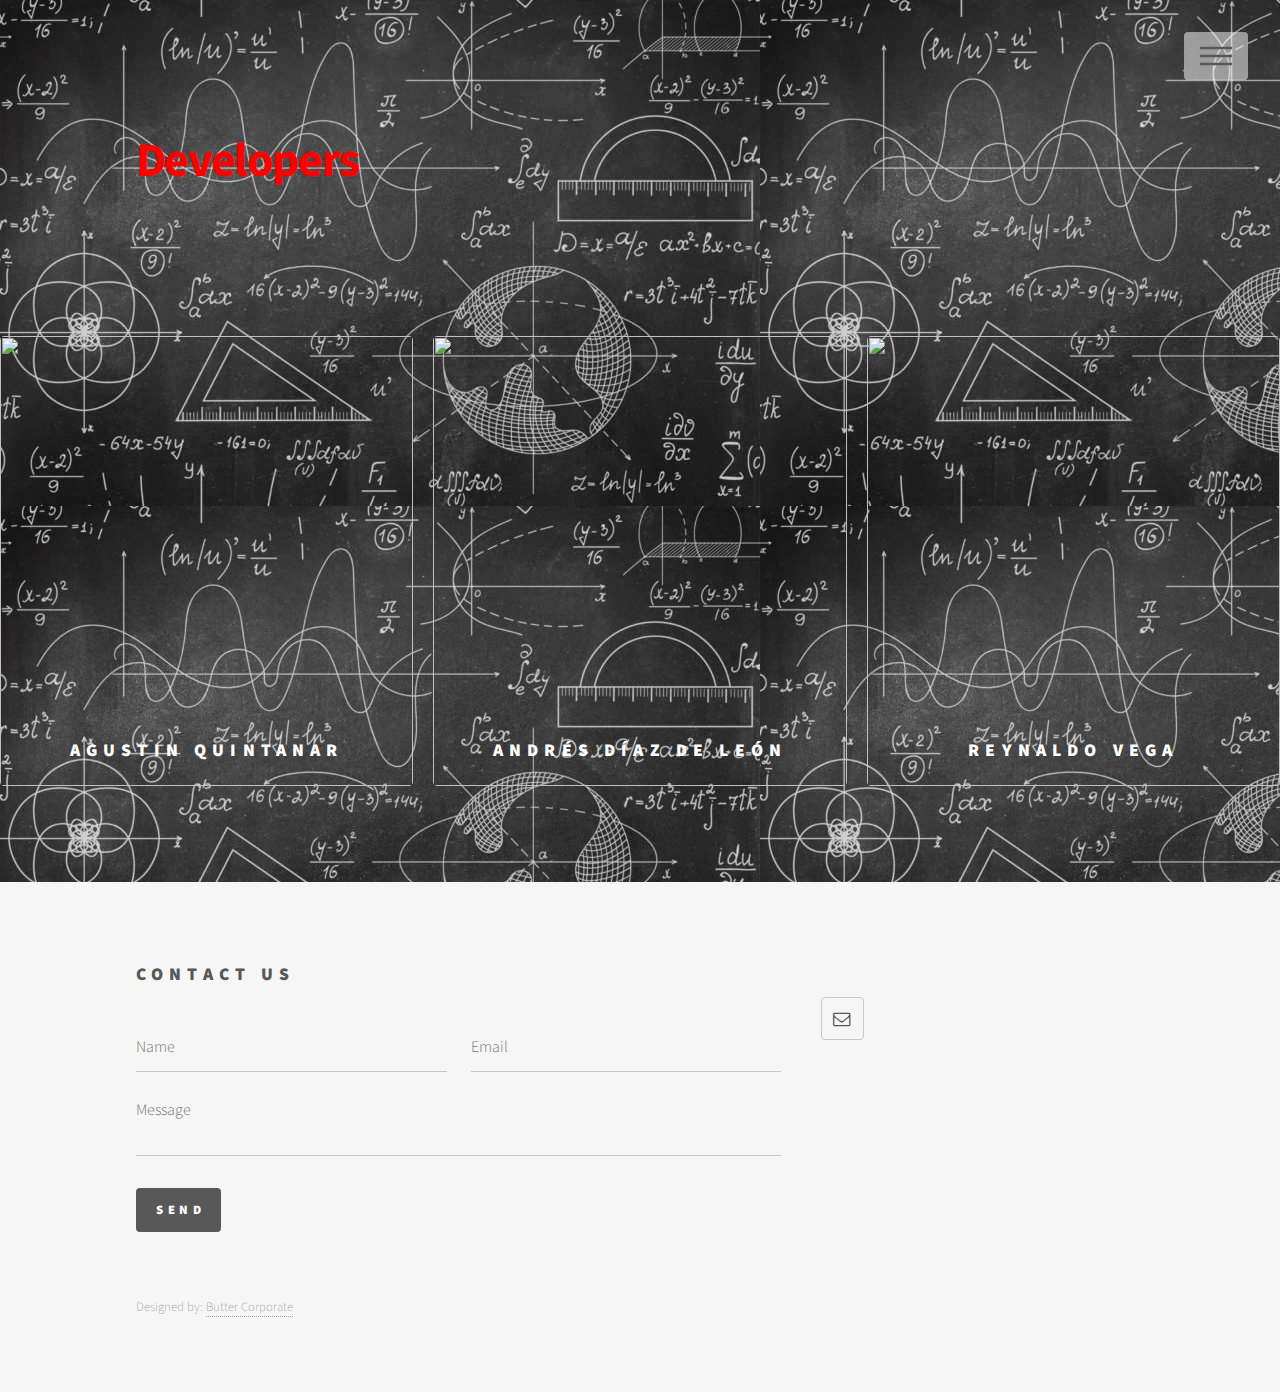
==== commit 57d9d8e8: "Created faqs.html" ====
--- a/desarrolladores.html
+++ b/desarrolladores.html
@@ -28,7 +28,7 @@
 						<h2>Menu</h2>
 						<ul>
 							<li><a href="index.html">Home</a></li>
-							<li><a href="preguntas_frecuentes.html">Frequently asked question</a></li>
+							<li><a href="faqs.html">Frequently Asked Questions</a></li>
 							<li><a href="otros_juegos.html">Other Products</a></li>
 							<li><a href="elements.html">Donations</a></li>				
 						</ul>
--- a/assets/css/main2.css
+++ b/assets/css/main2.css
@@ -2568,6 +2568,7 @@
 		flex-wrap: wrap;
 		position: relative;
 		margin: -2.5em 0 0 -2.5em;
+		
 	}
 
 		.tiles article {
@@ -2586,8 +2587,10 @@
 				-ms-transition: -ms-transform 0.5s ease;
 				transition: transform 0.5s ease;
 				position: relative;
-				display: block;
-				width: 100%;
+				/* display: block;
+				width: 100%; */
+				display: grid; 
+				grid-template-columns: repeat(auto-fill, minmax(350px, 1fr));
 				border-radius: 4px;
 				overflow: hidden;
 			}
@@ -2630,10 +2633,10 @@
 				-webkit-align-items: center;
 				-ms-align-items: center;
 				align-items: center;
-				-moz-justify-content: center;
-				-webkit-justify-content: center;
-				-ms-justify-content: center;
-				justify-content: center;
+				-moz-justify-content: end;
+				-webkit-justify-content: end;
+				-ms-justify-content: end;
+				justify-content: end;
 				-moz-transition: background-color 0.5s ease, -moz-transform 0.5s ease;
 				-webkit-transition: background-color 0.5s ease, -webkit-transform 0.5s ease;
 				-ms-transition: background-color 0.5s ease, -ms-transform 0.5s ease;
@@ -2690,22 +2693,6 @@
 			.tiles article.style3 > .image:before {
 			}
 
-			.tiles article.style4 > .image:before {
-				background-color: #c75b9b;
-			}
-
-			.tiles article.style5 > .image:before {
-				background-color: #ae85ca;
-			}
-
-			.tiles article.style6 > .image:before {
-				background-color: #8499e7;
-			}
-
-			.tiles article.style1a > .image:hover {
-				background-color: #f2849e;
-			}
-
 			body:not(.is-touch) .tiles article:hover > .image {
 				-moz-transform: scale(1.1);
 				-webkit-transform: scale(1.1);
@@ -2714,9 +2701,13 @@
 			}
 
 				body:not(.is-touch) .tiles article:hover > .image:before {
-					background-color: #333333;
-					opacity: 0.35;
-				}
+					background-color: #8499e7;
+					opacity: 0.7;
+				} 
+
+		
+
+
 
 				body:not(.is-touch) .tiles article:hover > .image:after {
 					opacity: 0;
